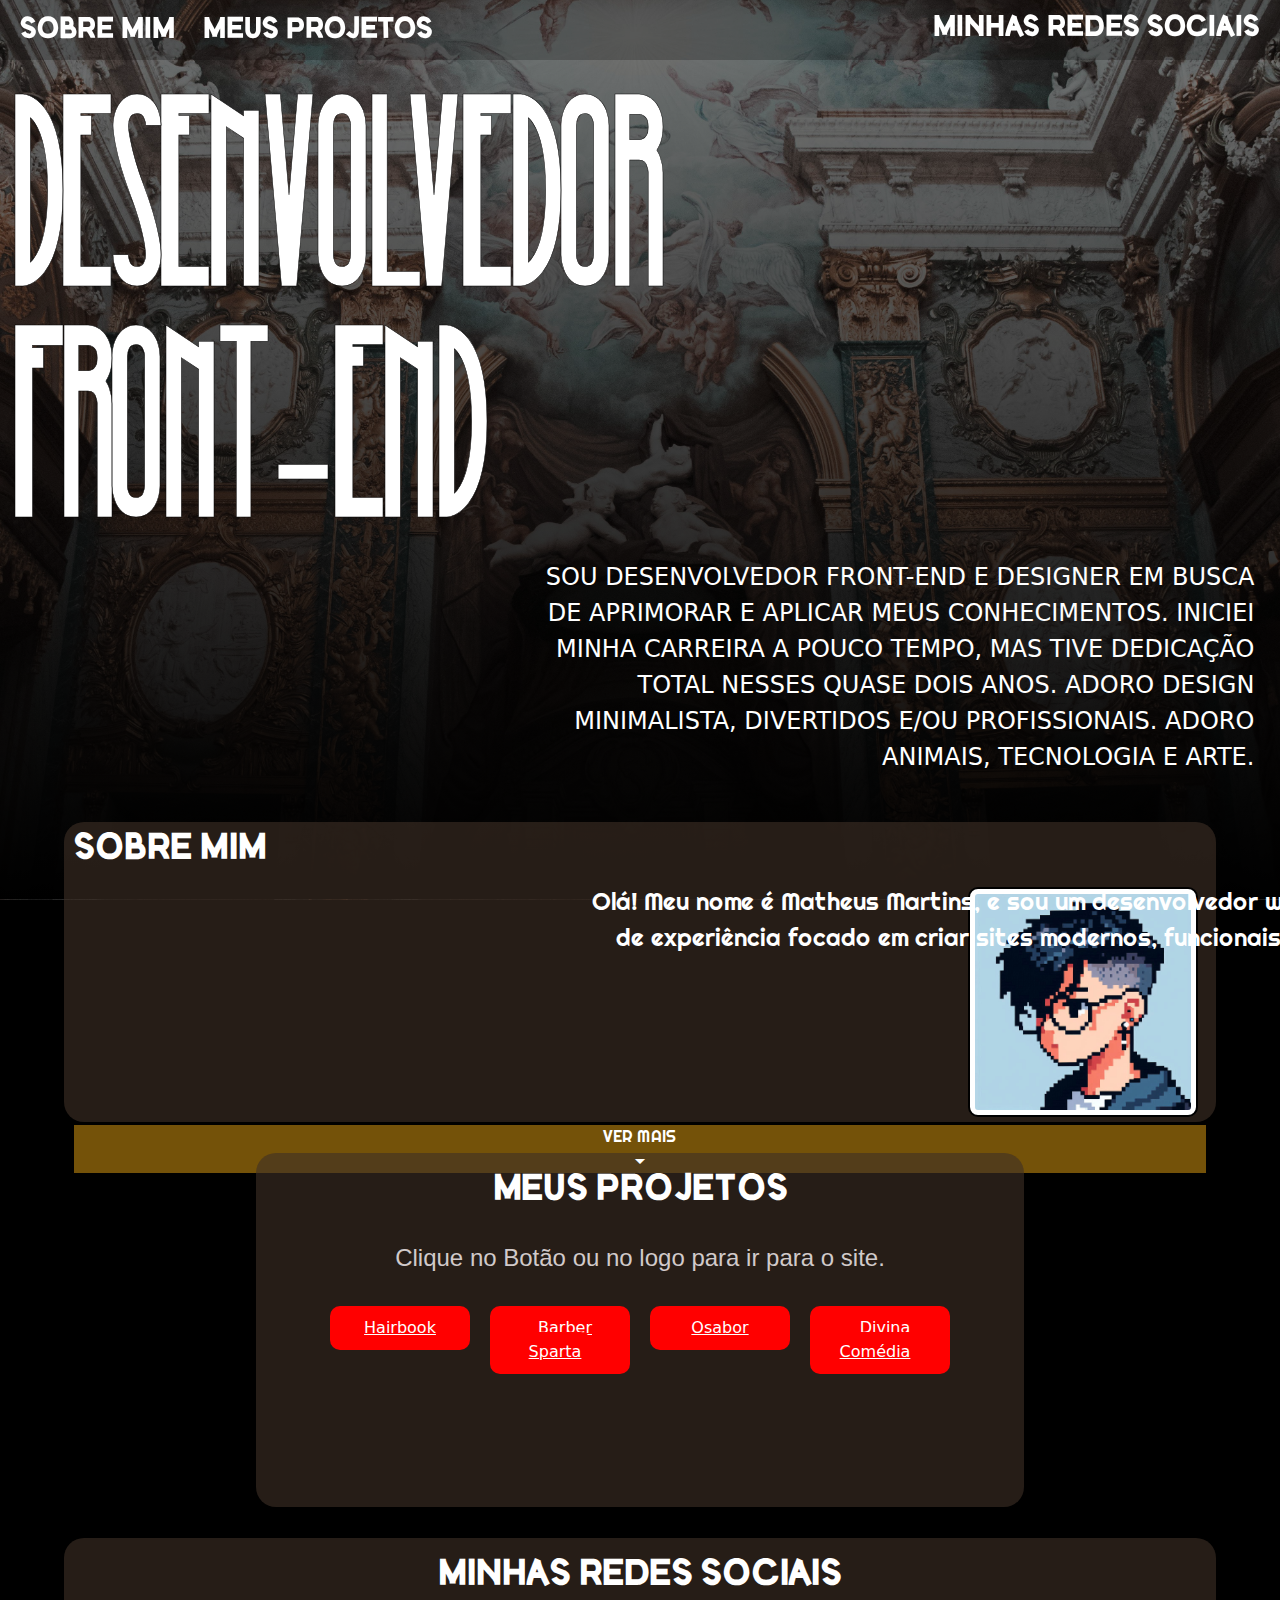
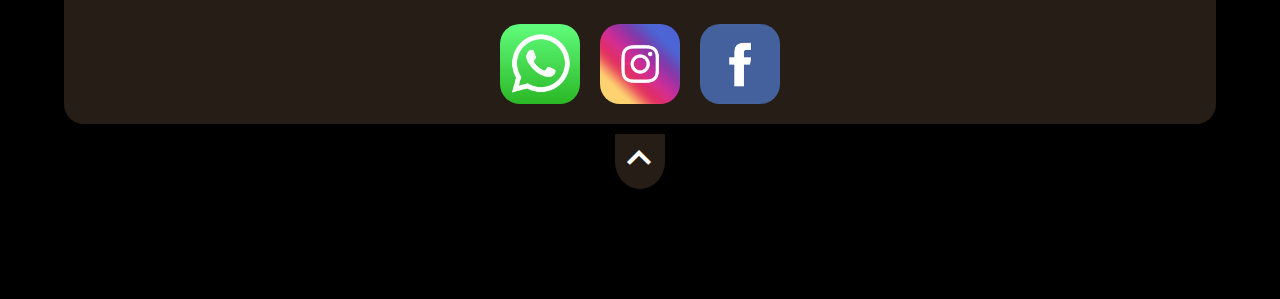
==== index.html @ a91802d5 "consertei o efeito do titulo" ====
<!DOCTYPE html>
<html lang="pt-br">
<head>
    <meta charset="UTF-8">
    <meta name="viewport" content="width=device-width, initial-scale=1.0">
    <title>Meu Portifólio</title>
    <link rel="stylesheet" href="https://fonts.googleapis.com/icon?family=Material+Icons">
    <link rel="stylesheet" href="https://cdnjs.cloudflare.com/ajax/libs/animate.css/4.1.1/animate.min.css"/>
    <link href="https://cdn.jsdelivr.net/npm/bootstrap@5/dist/css/bootstrap.min.css" rel="stylesheet" integrity="sha384-QWTKZyjpPEjISv5WaRU9OFeRpok6YctnYmDr5pNlyT2bRjXh0JMhjY6hW+ALEwIH" crossorigin="anonymous">
    <link rel="stylesheet" href="https://cdn.jsdelivr.net/npm/bootstrap-icons@1.11.3/font/bootstrap-icons.min.css">
    <link rel="stylesheet" href="estilo/style.css">
    
</head>
<body id="corpo">
    <header>
        <nav id="telanav1">
            <a href="#1"><abbr title="Sobre mim"><i class="material-icons" id="menu">assignment_ind</i></abbr></a>
            <a href="#2"><abbr title="Meus projetos"><i class="material-icons" id="menu">library_books</i></abbr></a>

            <a href="#3"><abbr title="Contato"><i class="material-icons" id="menu2">email</i></abbr></a>
        </nav>
        <nav id="telanav2">
            <a href="#1">SOBRE MIM</a>
            <a href="#2">MEUS PROJETOS</a>

            <a href="#3" id="telamenu">MINHAS REDES SOCIAIS</a>
        </nav>
       
    </header>
    <main>
        <section>
            <h1 id="titulo" class="animate__animated">Desenvolvedor <br>Front-End</h1>
            <p>SOU DESENVOLVEDOR FRONT-END E DESIGNER EM BUSCA DE APRIMORAR E APLICAR MEUS CONHECIMENTOS. INICIEI MINHA CARREIRA A POUCO TEMPO, MAS TIVE DEDICAÇÃO TOTAL NESSES QUASE DOIS ANOS. ADORO DESIGN MINIMALISTA, DIVERTIDOS E/OU PROFISSIONAIS. ADORO ANIMAIS, TECNOLOGIA E ARTE.</p>
        </section>

        <div id="1" style="position: relative; top: -40px; height: 1px; background-color: transparent;">

        </div>

        <section id="sobremim">
            <h1>Sobre mim</h1>
            <img src="img/eu.jpeg" alt="desenho matheus" id="perfil" onmouseover="mudarback()" onmouseout="voltarback()" onclick="alternarback()">
            <p id="incom">Olá! Meu nome é Matheus Martins, e sou um desenvolvedor web com 2 anos de experiência focado em criar sites modernos, funcionais e adaptáveis.</p>
            <p id="completo">Olá! Meu nome é Matheus Martins, e sou um desenvolvedor web com 2 anos de experiência focado em criar sites modernos, funcionais e adaptáveis. Minha especialidade é o desenvolvimento de landing pages que combinam estética e desempenho, sempre garantindo que os sites sejam responsivos e funcionem perfeitamente nos tipos de tela mais populares. Também gosto de explorar criatividade ao criar sites temáticos, transformando ideias únicas em experiências digitais cativantes. Com habilidades em HTML, CSS, JavaScript, Bootstrap e design gráfico, estou sempre buscando aprender e evoluir para entregar soluções de alta qualidade.</p>
            <div id="vermais" onclick="verm()">
                <i class="material-icons" id="arrowup">arrow_drop_up</i>
                <p id="vertext">VER MAIS</p>
                <i class="material-icons" id="arrowdown">arrow_drop_down</i>
            </div>
        </section>

        <div id="2" style="position: relative; top: -40px; height: 1px; background-color: transparent;"></div>

        </div>

        <section id="meusprojetos">
            <h1>Meus projetos</h1>
            <p id="aviso">Clique no Botão ou no logo para ir para o site.</p>
            <div id="projetos">
                <div id="projeto1">
                    
                 <button class="hair">
                    <a href="https://mattyns.github.io/hairbook/" target="_blank">Hairbook</a>
                    <div class="hairbook">
                        <a href="https://mattyns.github.io/hairbook/" target="_blank">
                            <div></div>
                            <p>
                                Hairbook é um simulador de uma rede social parecida com o Facebook usada apenas como objeto de estudo.
                            </p>
                        
                        </a>
                    </div>
                </button>
                    
                    

                </div>
                <div id="projeto2">

                    <button class="barb">
                        <a href="https://mattyns.github.io/Barber/" target="_blank">Barber Sparta</a>
                        <div class="barber">
                            <a href="https://mattyns.github.io/Barber/" target="_blank">
                                <div id="imghair"></div>
                                <p>
                                    Barber Sparta é um projeto pensado para uma barbearia.
                                </p>
                            
                            </a>
                        </div>
                    </button>
                    


                </div>
                <div id="projetos3">

                    <button class="osab">
                        <a href="https://mattyns.github.io/Osabor/" target="_blank">Osabor</a>
                        <div class="osabor">
                            <a href="https://mattyns.github.io/Osabor/" target="_blank">
                                <div id="imghair"></div>
                                <p>
                                    Osabor é um site pensado para um restaurante, o mesmo modelo pode se aplicar a cafeterias e lanchonetes.
                                </p>
                            
                            </a>
                        </div>
                    </button>
        
                </div>
                <div id="projeto4">
                    <button class="divi">
                        <a href="https://mattyns.github.io/divina/" target="_blank">Divina Comédia</a>
                        <div class="divina">
                            <a href="https://mattyns.github.io/divina/" target="_blank">
                                <div id="imghair"></div>
                                <p>
                                   Um projeto feito apenas para estudo de posicionamento de background, ele tem um trecho do livro Divina comédia.
                                </p>
                            
                            </a>
                        </div>
                    </button>


                    

                </div>
               
            </div>
            
                

            

            <a href="meusprojetos.html"><h2 id="teste">Ou clique aqui para ver mais detalhes</h2></a>

            

        </section>

        <div id="3" style="position: relative; top: -40px; height: 1px; background-color: transparent;"></div>

        </div>

        
        <section id="redessociais">
            <h1>Minhas Redes Sociais</h1>
            <div id="redes">
                <a href="https://wa.me/message/FFJ4LAFTHM7TA1" target="_blank"><img src="img/whats.png" alt="Meu Whatsapp"></a>
                <a href="#" target="_blank"><img src="img/insta.jpg" alt="Meu Instagram"></a>
                <a href="#" target="_blank"><img src="img/face.jpg" alt="Meu Facebook"></a>
            </div>


        </section>
        

        <div id="navigatortop">
            <a href="#"><i class="material-icons">keyboard_arrow_up</i></a>
    
        </div>

        <!--
            TALVEZ USAR

        <div class="anjo fixed-bottom">
            <img src="img/anjo2.png" alt="anjo" id="anjinho">

        </div>-->


    </main>

    <script src="Script/script.js"></script>
    <script src="https://cdn.jsdelivr.net/npm/bootstrap@5/dist/js/bootstrap.bundle.min.js" integrity="sha384-YvpcrYf0tY3lHB60NNkmXc5s9fDVZLESaAA55NDzOxhy9GkcIdslK1eN7N6jIeHz" crossorigin="anonymous"></script>
    

    
    
</body>
</html>
---- estilo/style.css ----
@charset "UTF-8";


@font-face {
    font-family: 'grande';
    src: url('../fonts/MagnaBlackcondensed-Rpv4M.otf') format(opentype);
    font-weight: normal;
    font-style: normal;
}

@font-face {
    font-family: 'grande2';
    src: url('../fonts/DenseLetters-nRgDO.otf') format(opentype);
    font-weight: normal;
    font-style: normal;
}

@font-face {
    font-family: 'text1';
    src: url('../fonts/LicensePlate.ttf') format(truetype);
}

@font-face {
    font-family: 'text2';
    src: url('../fonts/Trueno-75PE.otf');
}

@font-face {
    font-family: 'text3';
    src: url('../fonts/Righteous-j7av.ttf');
}

:root {


    --font1: 'grande';
    --font2: 'grande2';
    --font3: 'text1';
    --font4: 'text2';
    --font5: 'text3';
}

*{
    padding: 0px;
    margin: 0px;
    box-sizing: border-box;
    text-decoration: none;
}

html {
    width: 100vw;
    
    overflow-x: hidden;
}

body {
    width: 100vw;
    
    background-color: rgb(0, 0, 0);
    background-image: url('../img/pexels-sr-solo-2917871.jpg');
    background-size: cover;
    background-position: center;
    background-attachment: fixed;
    
    
}

#corpo {
    transition: .4s linear;
}

header{
    position: sticky;
    top: 0px;
    z-index: 1;

}

nav{
    background-color: rgba(0, 0, 0, 0.614);
    padding: 10px;
    position: sticky;
    top: -1px;
}

#telanav2 {
    display: none;
}

i#menu {
    color: aliceblue;
    padding: 0px 5px;
}

i#menu2 {
    color: aliceblue;
    padding: 0px 5px;
    float: right;
}

main {
    background-image: linear-gradient(to top, black, rgba(0, 0, 0, 0.474));
    background-attachment: fixed;
    
    width: 100vw;
    padding-bottom: 100px;
    margin: auto;
}

main > section > p {
    padding-left:15px;
    color: white;
    width: 95vw;
    text-indent: 20px;
    text-align: justify;
}

#titulo {
    width: 90vw;
    padding: 15px 0px;
    padding-left: 15px;
    color: white;
    font-size: 15vw;
    -webkit-text-stroke-width: 0.5px;
    -webkit-text-stroke-color: #000;
    font-family: grande, Georgia, 'Times New Roman', Times, serif;
    cursor: pointer;
    
}




#sobremim {
    
    background-color: #3e2f259c;
    width: 90vw;
    margin: 0px auto;
    margin-top: 30px;
    border-radius: 20px;
    padding: 10px;
    height: max-content;

}

#sobremim > h1 {
    color: white;
    font-family: grande2, 'Courier New', Courier, monospace;
    font-size: 2em;

}



#sobremim > p {
    width: 100%;
    padding: 5px;
    color: white;
    font-family:var(--font5) , Verdana, sans-serif;
}


#perfil {
    width: 150px;
    margin:8px ;
    float: right;
    border: 2px solid black;
    background-color: #ffffff;
    border-radius: 10px;
}

#completo {
    visibility: hidden;
    height: 1px;
    
}

#vermais {
    text-align: center;
    background-color: rgb(116, 82, 9);
    padding: 0;
    margin: 0;
    width: 100%;
    cursor: pointer;
    display: grid;
    
    
}

#vermais > p {
    color: white;
    padding: 0px;
    margin: 0px;
    height: fit-content;
    font-family: var(--font5);
    
    
}

#vermais > i {
     color: white;
     
     
     
}

#arrowup {
    display: none;
}

#vermais:hover {
    background-color: rgb(79, 56, 6);
}

#vermais:hover > i {
    animation: headShake 2s ease;
    animation-delay: 100ms;
    animation-fill-mode: backwards;
    
}

/*Hover não está funcionando pq #incom e #completo* não estão dentro de #vermais
faça usando javascript
*/

#vermais:hover > #incom {
    height: 1px; 
    visibility: hidden;
    


}

#vermais:hover > #completo {
    visibility: visible;
    opacity: initial;
    height: 500px;
}

/*Hover não está funcionando pq #incom e #completo* não estão dentro de #vermais
faça usando javascript
*/


#meusprojetos {
    justify-items: center;
    width: 70vw;
    background-color: #3e2f259c;
    margin: 0px auto;
    margin-top:30px ;
    border-radius: 20px;
    padding: 10px;
    
}

#meusprojetos > h1 {
    color: white;
    font-family: grande2, 'Courier New', Courier, monospace;
    font-size: 2em;
    padding: 10px;
}

#meusprojetos > a {
    color: rgb(222, 219, 219);
    font-family: grande2, 'Courier New', Courier, monospace;
    text-align: center;
    padding: 10px;
    text-decoration: none;

}

#meusprojetos > a:hover {
    color:rgb(172, 144, 6) ;

}



#aviso {
    width: auto;
    text-indent:0px ;
    color: rgb(209, 202, 202);
    padding: 10px;
    margin: 0px;
    margin-bottom: 10px;
    font-family: 'Lucida Sans', 'Lucida Sans Regular', 'Lucida Grande', 'Lucida Sans Unicode', Geneva, Verdana, sans-serif;
   
}

#projetos {
    display: grid;
    grid-template-columns: 1fr 1fr;
    grid-template-rows: 1fr 1fr;
    
    
    
    
    
}

#projetos > div {
    padding: 10px;
    
}



#imgprojeto {
    width: 100%;
    background-color: #ffffff;
    border-radius: 25%;
    margin: 0px;
    
    
}

button {
    border: 0;
    padding: 0;
    border-radius: 10px;
    background-color: red;
    width: 140px;
    padding: 10px;
    
}



.hairbook {
    display: none;
    width: 0px;
    height: 0px;
}


.hair:hover > .hairbook {
    display: block;
   
    
    
}



.hair > div {
    width: 250px;
    height: 400px;
    background-image: url('../img/s3.png');
    background-size: cover;
    background-position: center top;
    position: absolute;
    border:3px solid red;
    border-radius: 10px;
   

}






.hair > a {
    background-color: Red;
    color: white;
    font-size: 1em;
    padding: 10px;
    border-radius: 10px;
    width: 200px;
}

.hairbook  p {
    width: 100%;
    margin: auto;
    position: relative;
    background-color: red;
    border:3px solid red;
    border-radius: 10px;
    color: white;
    top: 102%;
    
}

.barber {
    display: none;
}



.barb:hover > .barber {
    display: block;
}



.barb > div {
    width: 250px;
    height: 400px;
    background-image: url('../img/s1.png');
    background-size: cover;
    background-position: center top;
    position: absolute;
    border:3px solid red;
    border-radius: 10px;
    left: 10vw;
   

}

.barb > a {
    background-color: Red;
    color: white;
    font-size: 1em;
    padding: 10px;
    border-radius: 10px;
}

.barber  p {
    width: 100%;
    margin: auto;
    position: relative;
    background-color: red;
    border:3px solid red;
    border-radius: 10px;
    color: white;
    top: 102%;
    
}


.osabor {
    display: none;
}



.osab:hover > .osabor {
    display: block;
}



.osab > div {
    width: 250px;
    height: 400px;
    background-image: url('../img/s2.png');
    background-size: cover;
    background-position: center top;
    position: absolute;
    border:3px solid red;
    border-radius: 10px;
    
   

}

.osab > a {
    background-color: Red;
    color: white;
    font-size: 1em;
    padding: 10px;
    border-radius: 10px;
}

.osabor  p {
    width: 100%;
    margin: auto;
    position: relative;
    background-color: red;
    border:3px solid red;
    border-radius: 10px;
    color: white;
    top: 102%;
    
}

.divina {
    display: none;
}



.divi:hover > .divina {
    display: block;
}



.divi > div {
    width: 250px;
    height: 400px;
    background-image: url('../img/s4.png');
    background-size: cover;
    background-position: center top;
    position: absolute;
    border:3px solid red;
    border-radius: 10px;
    left: 10vw;
   

}

.divi > a {
    background-color: Red;
    color: white;
    font-size: 1em;
    padding: 10px;
    border-radius: 10px;
}

.divina  p {
    width: 100%;
    margin: auto;
    position: relative;
    background-color: red;
    border:3px solid red;
    border-radius: 10px;
    color: white;
    top: 102%;
    
}



#teste {
    display: none;
}



#redessociais {
    width: 90vw;
    
    background-color: #3e2f259c;
    margin: 0px auto;
    margin-top:30px ;
    border-radius: 20px;
    padding: 10px;
    
}

#redessociais > h1 {
    color: white;
    font-family: grande2, 'Courier New', Courier, monospace;
    font-size: 2em;
    padding: 10px;
    text-align: center;
}

#redes {
    
    display: flex;
    justify-content: center;
}

#redes img {
    width: 100px;
    border-radius: 30px;
    padding: 10px;
    
}

#navigatortop {
    background-color: #3e2f259c;
    width: 50px;
    border-radius: 0px 0px 50% 50%;
    margin: 10px auto;
    display: flex;
    
}

#navigatortop  i {
    font-size: 3em;
    color: white;
}

.anjo {
    width: 1px;
}

#anjinho {
    
    width: 200px;
    margin-left: -50px;
    margin-bottom: -20px;
    cursor: pointer;
}

#anjinho:hover {
    width: 210px;
}

@media screen and (min-Width:845px) {

    nav{
        background-color: rgba(0, 0, 0, 0.614);
        padding: 10px;
        position: sticky;
        top: -1px;
        font-size: 2vw;
        
    }

    #telanav1 {
        display: none;
    }

    #telanav2 {
        display: block;
    }

    #telanav2 > a {
        text-decoration: none;
        color: white;
        margin: 0px 10px;
        font-family: grande2;
        
    }

    #telamenu {
        float: right;
        margin: 0px;
        font-family: grande2;
        
    }

    #sobremim {
        height: 300px;
    }

    #perfil {
        width: 230px;
        padding: 5px;
        float: right;
        border: 2px solid black;
        background-color: #ffffff;
        border-radius: 10px;
    }

    #meusprojetos {
        width: 80%;
    }

    #meusprojetos > h1 {
        text-align: center;
    }

    #aviso {
        text-align: center;
    }

    #projetos {
        gap: 0px;
        width: fit-content;
        margin: auto;
    }

    #projetos {
        display: grid;
        grid-template-columns: 1fr 1fr 1fr;
        grid-template-rows: 1fr 1fr;
        
    }

    .barb > div {
        left: auto;
    }

    .divi > div {
        left: auto;
    }

    #projeto4:nth-child(4) {
        grid-column: 2 / 3; /* Faz a última div ocupar a coluna do meio */
      }
        
        
        
    }


    
    



    

   

    



@media screen and (min-Width:1200px) {
    


    main > section > p {
        width: 60vw;
        font-size: 1.5em;
        text-align: right;
        position: relative;
        left: 38vw;
        
        
    }

    #aviso {
        position: initial;
        text-align: center;
    }

    #imghair {
        width: 30%;
    }

    #meusprojetos {
        width: 60vw;
    }

    
    #projetos {
        display: grid;
        grid-template-columns: 1fr 1fr 1fr 1fr;
        grid-template-rows: 1fr 1fr;
        
        
        
        
        
    }

    #projeto4:nth-child(4) {
        grid-column: auto
      }
    

   

   

    
}
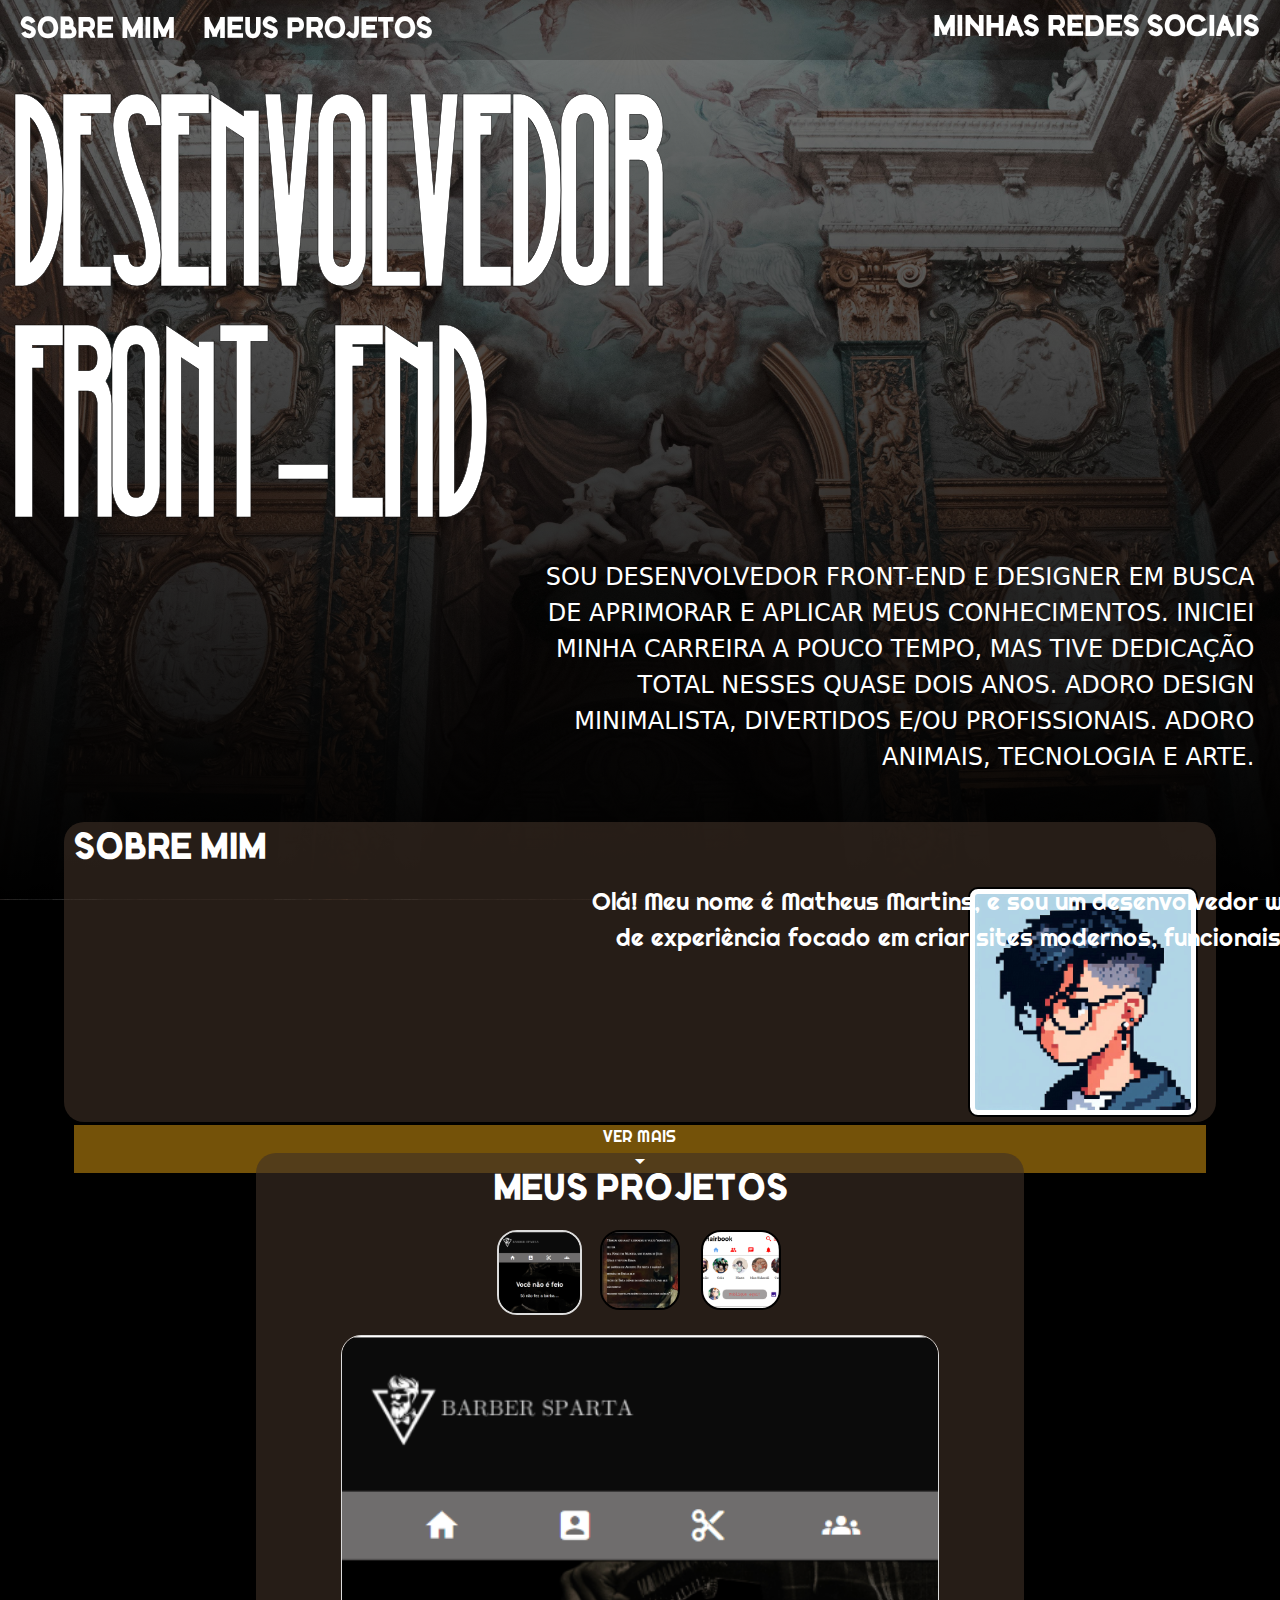
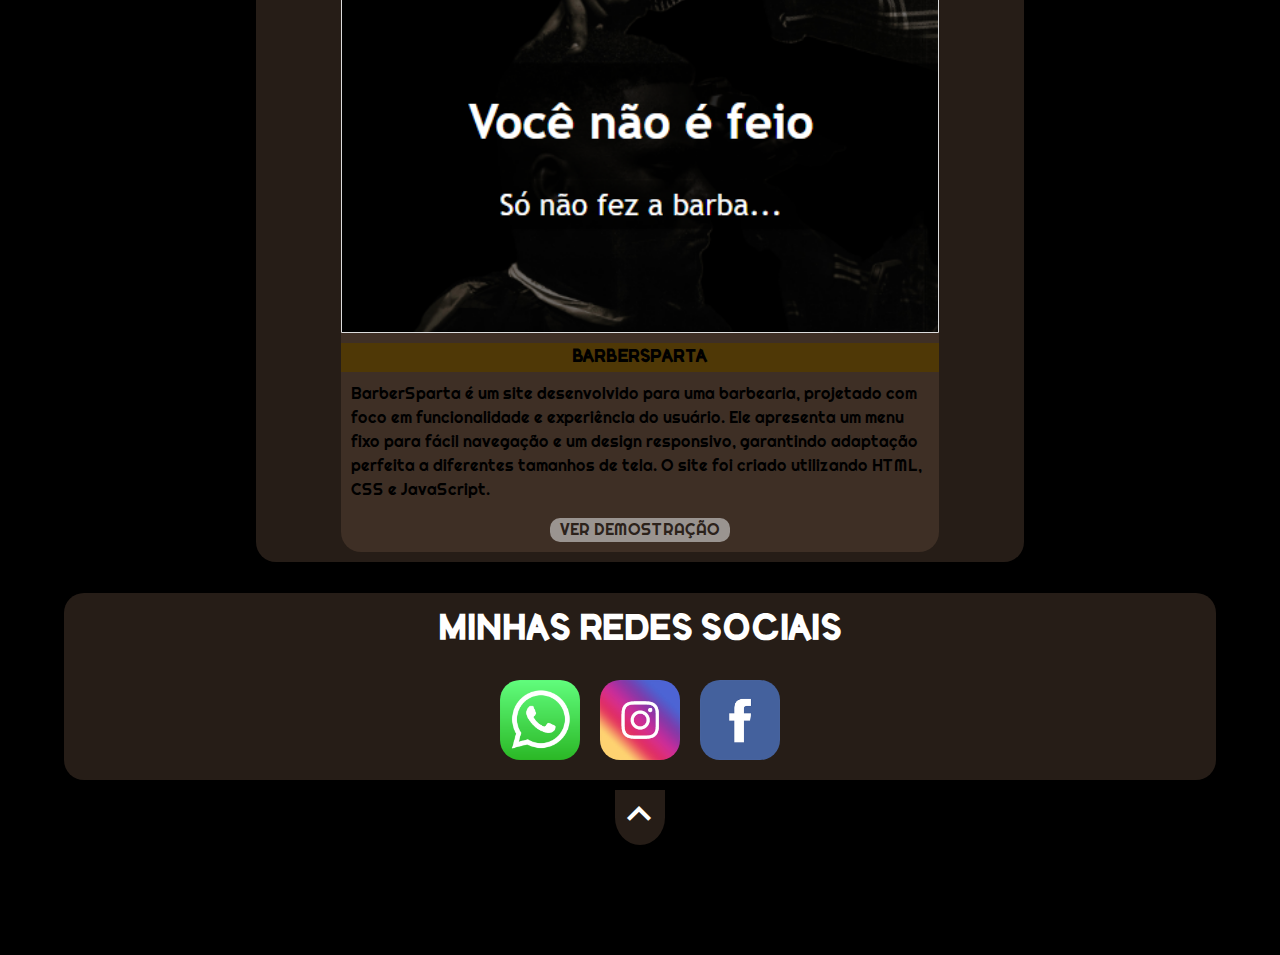
==== commit 8591ad79: "11/12/24" ====
--- a/index.html
+++ b/index.html
@@ -55,88 +55,30 @@
 
         <section id="meusprojetos">
             <h1>Meus projetos</h1>
-            <p id="aviso">Clique no Botão ou no logo para ir para o site.</p>
-            <div id="projetos">
-                <div id="projeto1">
-                    
-                 <button class="hair">
-                    <a href="https://mattyns.github.io/hairbook/" target="_blank">Hairbook</a>
-                    <div class="hairbook">
-                        <a href="https://mattyns.github.io/hairbook/" target="_blank">
-                            <div></div>
-                            <p>
-                                Hairbook é um simulador de uma rede social parecida com o Facebook usada apenas como objeto de estudo.
-                            </p>
-                        
-                        </a>
-                    </div>
-                </button>
-                    
-                    
+            <div class="sec">
+                <div class="sec1">
+                    <img src="img/barbercardmini.png" alt="Babershop" class="barbers" id="select" onclick="barbers()">
+                    <img src="img/divinacard.png" alt="Divina Comédia" class="divina" onclick="divina()">
+                    <img src="img/haircardmini.png" alt="Hairbook" class="hair" onclick="hair()">
+                </div>
+            </div>
 
+            <div class="mostrarimg">
+                <div id="barberscard">
+                    <img src="img/barbercardmini.png" alt="">
+                    <h2>BarberSparta</h2>
+                    <p>BarberSparta é um site desenvolvido para uma barbearia, projetado com foco em funcionalidade e experiência do usuário. Ele apresenta um menu fixo para fácil navegação e um design responsivo, garantindo adaptação perfeita a diferentes tamanhos de tela. O site foi criado utilizando HTML, CSS e JavaScript.</p>
+                    <p id="verdemo">VER DEMOSTRAÇÃO</p>
                 </div>
-                <div id="projeto2">
 
-                    <button class="barb">
-                        <a href="https://mattyns.github.io/Barber/" target="_blank">Barber Sparta</a>
-                        <div class="barber">
-                            <a href="https://mattyns.github.io/Barber/" target="_blank">
-                                <div id="imghair"></div>
-                                <p>
-                                    Barber Sparta é um projeto pensado para uma barbearia.
-                                </p>
-                            
-                            </a>
-                        </div>
-                    </button>
-                    
+                <div id="divinacard">
+                    <img src="img/divinacard.png" alt="">
+                    <h2>Divina Comédia</h2>
+                    <p>Este é um projeto experimental criado para aprimorar meus conhecimentos sobre planos de fundo. Ele utiliza um trecho do livro A Divina Comédia, de Dante Alighieri, uma obra pela qual sou muito admirador. O projeto apresenta uma transição fluida de plano de fundo que ocorre à medida que você rola a página para baixo, proporcionando uma experiência visual dinâmica. Foi desenvolvido exclusivamente com HTML e CSS.</p>
+                    <p id="verdemo">VER DEMOSTRAÇÃO</p>
+                </div>
 
-
-                </div>
-                <div id="projetos3">
-
-                    <button class="osab">
-                        <a href="https://mattyns.github.io/Osabor/" target="_blank">Osabor</a>
-                        <div class="osabor">
-                            <a href="https://mattyns.github.io/Osabor/" target="_blank">
-                                <div id="imghair"></div>
-                                <p>
-                                    Osabor é um site pensado para um restaurante, o mesmo modelo pode se aplicar a cafeterias e lanchonetes.
-                                </p>
-                            
-                            </a>
-                        </div>
-                    </button>
-        
-                </div>
-                <div id="projeto4">
-                    <button class="divi">
-                        <a href="https://mattyns.github.io/divina/" target="_blank">Divina Comédia</a>
-                        <div class="divina">
-                            <a href="https://mattyns.github.io/divina/" target="_blank">
-                                <div id="imghair"></div>
-                                <p>
-                                   Um projeto feito apenas para estudo de posicionamento de background, ele tem um trecho do livro Divina comédia.
-                                </p>
-                            
-                            </a>
-                        </div>
-                    </button>
-
-
-                    
-
-                </div>
-               
             </div>
-            
-                
-
-            
-
-            <a href="meusprojetos.html"><h2 id="teste">Ou clique aqui para ver mais detalhes</h2></a>
-
-            
 
         </section>
 
--- a/estilo/style.css
+++ b/estilo/style.css
@@ -90,12 +90,18 @@
 i#menu {
     color: aliceblue;
     padding: 0px 5px;
+    cursor: pointer;
+}
+
+abbr {
+    cursor: pointer;
 }
 
 i#menu2 {
     color: aliceblue;
     padding: 0px 5px;
     float: right;
+    cursor: pointer;
 }
 
 main {
@@ -116,7 +122,7 @@
 }
 
 #titulo {
-    width: 90vw;
+    width: fit-content;
     padding: 15px 0px;
     padding-left: 15px;
     color: white;
@@ -140,6 +146,7 @@
     border-radius: 20px;
     padding: 10px;
     height: max-content;
+    transition: height 1s ease;
 
 }
 
@@ -157,6 +164,7 @@
     padding: 5px;
     color: white;
     font-family:var(--font5) , Verdana, sans-serif;
+    
 }
 
 
@@ -173,6 +181,7 @@
     visibility: hidden;
     height: 1px;
     
+    
 }
 
 #vermais {
@@ -244,7 +253,7 @@
 
 #meusprojetos {
     justify-items: center;
-    width: 70vw;
+    width: 90vw;
     background-color: #3e2f259c;
     margin: 0px auto;
     margin-top:30px ;
@@ -260,265 +269,92 @@
     padding: 10px;
 }
 
-#meusprojetos > a {
-    color: rgb(222, 219, 219);
-    font-family: grande2, 'Courier New', Courier, monospace;
+.sec1 {
+    display: grid;
+    grid-template-columns: 1fr 1fr 1fr;
+    
+    
+    
+}
+
+.sec img {
+    width: 80px;
+    align-content: space-between;
+    margin: 0px 10px;
+    border-radius: 20px;
+    transition: opacity 0.3s ease; /* Adiciona uma transição suave */
+    opacity: 1; /* Opacidade total inicialmente */
+    cursor: pointer;
+    border: 2px solid black;
+    
+}
+
+.sec img:hover {
+    opacity: 0.5;
+    width: 85px;
+    margin: 0px 8px;
+}
+
+#select {
+    border: 2px solid gainsboro !important; 
+    width: 85px !important;
+    margin: 0px 8px !important;
+}
+
+.mostrarimg {
+    margin-top: 20px;
+    background-color:#3e2f25ff;
+    width: 80%;
+    border-radius: 20px 20px 20px 20px;
+    padding-bottom: 10px;
+}
+
+.mostrarimg  img {
+    width: 100%;
+    display: flex;
+    margin: auto;
+    border-radius: 20px 20px 0px 0px;
+    border: 1px solid gainsboro;
+}
+
+.mostrarimg h2 {
+    color: black;
+    background-color:rgb(79, 56, 6) ;
+    padding: 5px;
     text-align: center;
-    padding: 10px;
-    text-decoration: none;
-
-}
-
-#meusprojetos > a:hover {
-    color:rgb(172, 144, 6) ;
-
-}
-
-
-
-#aviso {
-    width: auto;
-    text-indent:0px ;
-    color: rgb(209, 202, 202);
-    padding: 10px;
-    margin: 0px;
-    margin-bottom: 10px;
-    font-family: 'Lucida Sans', 'Lucida Sans Regular', 'Lucida Grande', 'Lucida Sans Unicode', Geneva, Verdana, sans-serif;
-   
-}
-
-#projetos {
-    display: grid;
-    grid-template-columns: 1fr 1fr;
-    grid-template-rows: 1fr 1fr;
-    
-    
-    
-    
-    
-}
-
-#projetos > div {
-    padding: 10px;
-    
-}
-
-
-
-#imgprojeto {
-    width: 100%;
-    background-color: #ffffff;
-    border-radius: 25%;
-    margin: 0px;
-    
-    
-}
-
-button {
-    border: 0;
-    padding: 0;
+    font-family: var(--font2);
+    font-size: 1em;
+    margin: 10px 0px;
+}
+
+.mostrarimg p {
+    color: #000;
+    font-family: var(--font5);
+    padding: 0px 10px;
+    
+}
+
+#verdemo {
+    width: fit-content;
+    background-color: rgba(220, 220, 220, 0.585);
+    color:#2c221b ;
+    margin: auto;
+    margin-top: 10px;
     border-radius: 10px;
-    background-color: red;
-    width: 140px;
-    padding: 10px;
-    
-}
-
-
-
-.hairbook {
+    cursor: pointer;
+
+}
+
+#verdemo:hover {
+    background-color: rgb(220, 220, 220);
+    color:rgb(79, 56, 6) ;
+}
+
+#divinacard {
     display: none;
-    width: 0px;
-    height: 0px;
-}
-
-
-.hair:hover > .hairbook {
-    display: block;
-   
-    
-    
-}
-
-
-
-.hair > div {
-    width: 250px;
-    height: 400px;
-    background-image: url('../img/s3.png');
-    background-size: cover;
-    background-position: center top;
-    position: absolute;
-    border:3px solid red;
-    border-radius: 10px;
-   
-
-}
-
-
-
-
-
-
-.hair > a {
-    background-color: Red;
-    color: white;
-    font-size: 1em;
-    padding: 10px;
-    border-radius: 10px;
-    width: 200px;
-}
-
-.hairbook  p {
-    width: 100%;
-    margin: auto;
-    position: relative;
-    background-color: red;
-    border:3px solid red;
-    border-radius: 10px;
-    color: white;
-    top: 102%;
-    
-}
-
-.barber {
-    display: none;
-}
-
-
-
-.barb:hover > .barber {
-    display: block;
-}
-
-
-
-.barb > div {
-    width: 250px;
-    height: 400px;
-    background-image: url('../img/s1.png');
-    background-size: cover;
-    background-position: center top;
-    position: absolute;
-    border:3px solid red;
-    border-radius: 10px;
-    left: 10vw;
-   
-
-}
-
-.barb > a {
-    background-color: Red;
-    color: white;
-    font-size: 1em;
-    padding: 10px;
-    border-radius: 10px;
-}
-
-.barber  p {
-    width: 100%;
-    margin: auto;
-    position: relative;
-    background-color: red;
-    border:3px solid red;
-    border-radius: 10px;
-    color: white;
-    top: 102%;
-    
-}
-
-
-.osabor {
-    display: none;
-}
-
-
-
-.osab:hover > .osabor {
-    display: block;
-}
-
-
-
-.osab > div {
-    width: 250px;
-    height: 400px;
-    background-image: url('../img/s2.png');
-    background-size: cover;
-    background-position: center top;
-    position: absolute;
-    border:3px solid red;
-    border-radius: 10px;
-    
-   
-
-}
-
-.osab > a {
-    background-color: Red;
-    color: white;
-    font-size: 1em;
-    padding: 10px;
-    border-radius: 10px;
-}
-
-.osabor  p {
-    width: 100%;
-    margin: auto;
-    position: relative;
-    background-color: red;
-    border:3px solid red;
-    border-radius: 10px;
-    color: white;
-    top: 102%;
-    
-}
-
-.divina {
-    display: none;
-}
-
-
-
-.divi:hover > .divina {
-    display: block;
-}
-
-
-
-.divi > div {
-    width: 250px;
-    height: 400px;
-    background-image: url('../img/s4.png');
-    background-size: cover;
-    background-position: center top;
-    position: absolute;
-    border:3px solid red;
-    border-radius: 10px;
-    left: 10vw;
-   
-
-}
-
-.divi > a {
-    background-color: Red;
-    color: white;
-    font-size: 1em;
-    padding: 10px;
-    border-radius: 10px;
-}
-
-.divina  p {
-    width: 100%;
-    margin: auto;
-    position: relative;
-    background-color: red;
-    border:3px solid red;
-    border-radius: 10px;
-    color: white;
-    top: 102%;
-    
-}
+}
+
+
 
 
 
@@ -645,50 +481,10 @@
         text-align: center;
     }
 
-    #aviso {
-        text-align: center;
-    }
-
-    #projetos {
-        gap: 0px;
-        width: fit-content;
-        margin: auto;
-    }
-
-    #projetos {
-        display: grid;
-        grid-template-columns: 1fr 1fr 1fr;
-        grid-template-rows: 1fr 1fr;
-        
-    }
-
-    .barb > div {
-        left: auto;
-    }
-
-    .divi > div {
-        left: auto;
-    }
-
-    #projeto4:nth-child(4) {
-        grid-column: 2 / 3; /* Faz a última div ocupar a coluna do meio */
-      }
-        
-        
-        
-    }
-
-
-    
-    
-
-
-
-    
-
-   
-
-    
+
+    }
+
+
 
 
 
@@ -720,25 +516,5 @@
     }
 
     
-    #projetos {
-        display: grid;
-        grid-template-columns: 1fr 1fr 1fr 1fr;
-        grid-template-rows: 1fr 1fr;
-        
-        
-        
-        
-        
-    }
-
-    #projeto4:nth-child(4) {
-        grid-column: auto
-      }
-    
-
-   
-
-   
-
     
 }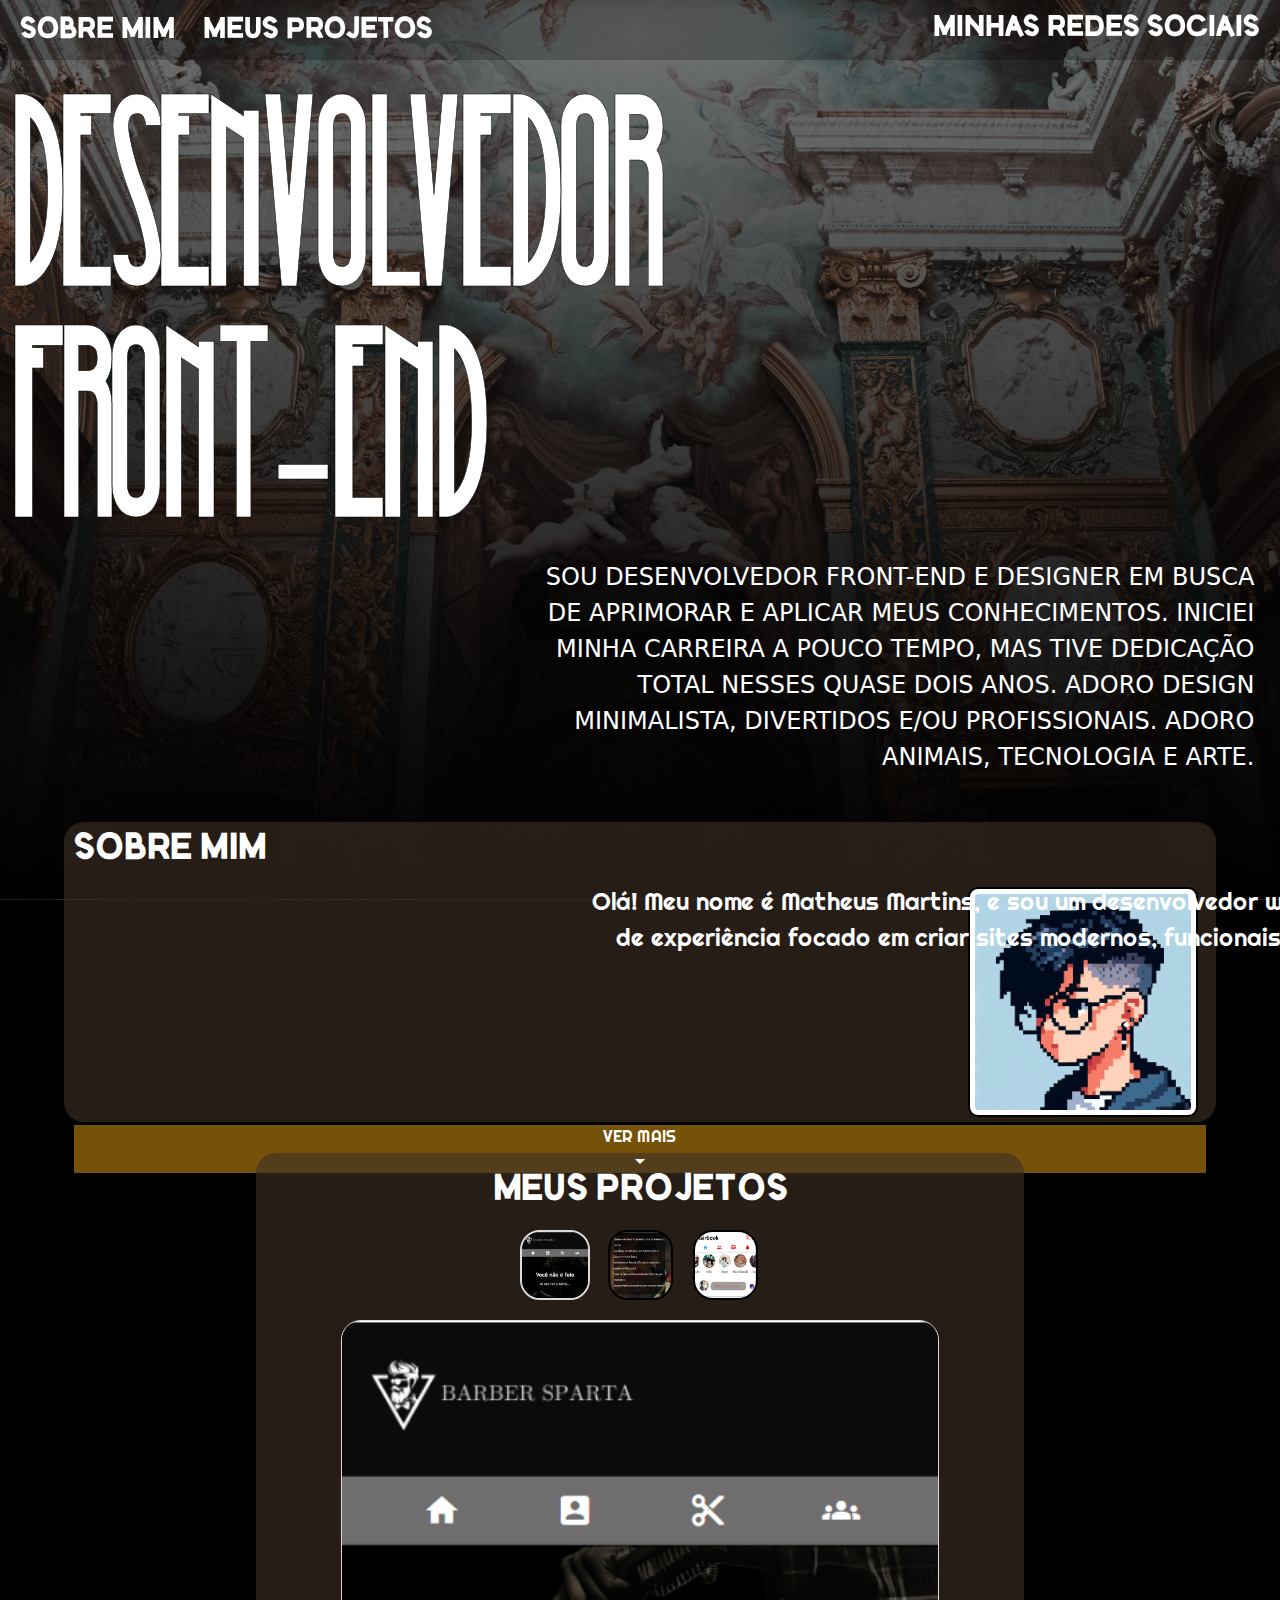
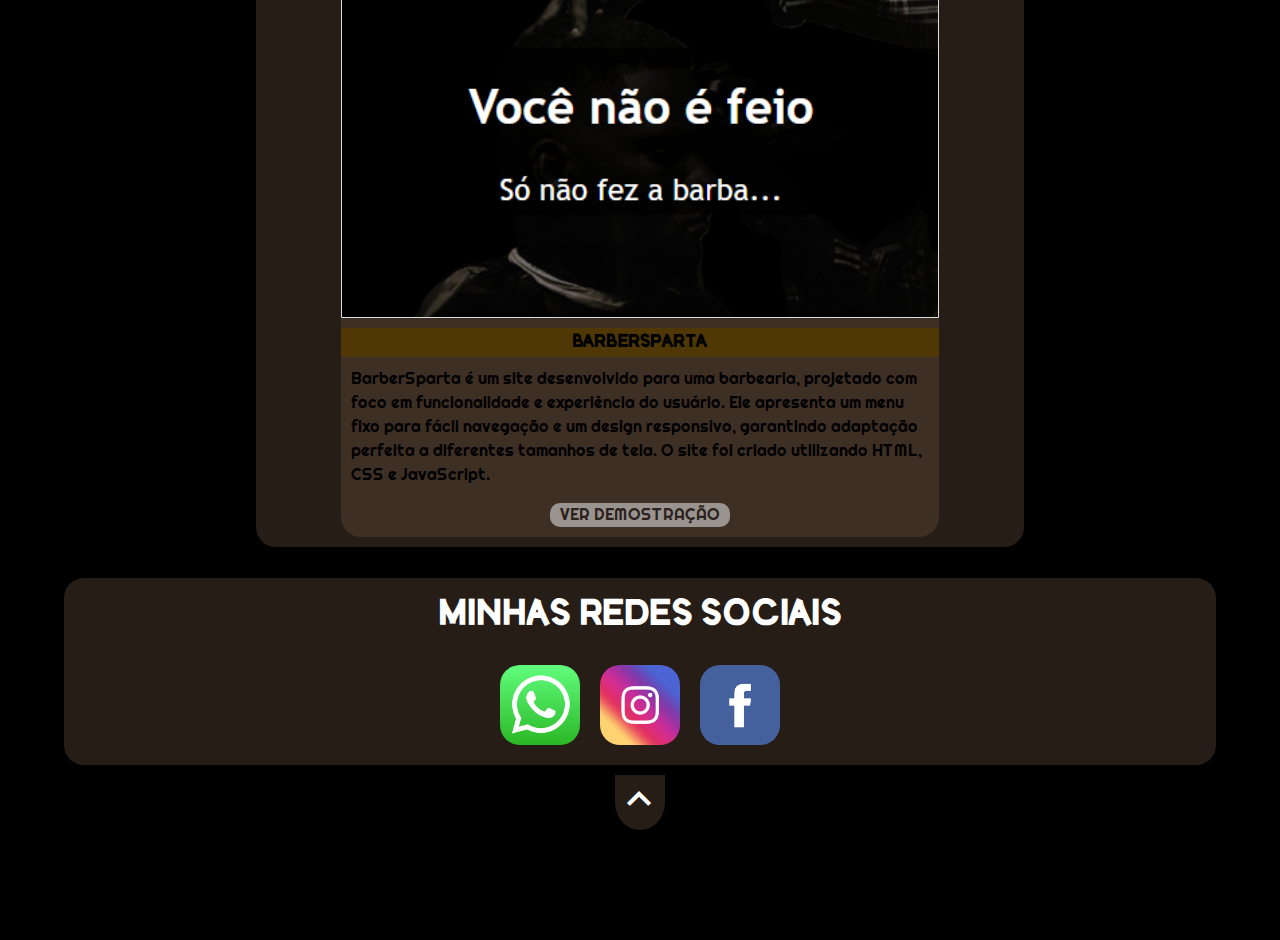
==== commit ed17a2b3: "12/12/24" ====
--- a/index.html
+++ b/index.html
@@ -56,11 +56,18 @@
         <section id="meusprojetos">
             <h1>Meus projetos</h1>
             <div class="sec">
-                <div class="sec1">
+                
+                
+                
+                <div class="projs">
                     <img src="img/barbercardmini.png" alt="Babershop" class="barbers" id="select" onclick="barbers()">
                     <img src="img/divinacard.png" alt="Divina Comédia" class="divina" onclick="divina()">
                     <img src="img/haircardmini.png" alt="Hairbook" class="hair" onclick="hair()">
+                    <img src="img/nailcardmini.png" alt="Nailstudio" class="nail" onclick="nail()">
+                    <img src="img/osaborcardmini.png" alt="OSabor" class="osabor" onclick="osabor()">
+                    <img src="img/vivaflorestacardmini.png" alt="VivaFloresta" class="vivafloresta" onclick="vivafloresta()">
                 </div>
+
             </div>
 
             <div class="mostrarimg">
@@ -75,6 +82,13 @@
                     <img src="img/divinacard.png" alt="">
                     <h2>Divina Comédia</h2>
                     <p>Este é um projeto experimental criado para aprimorar meus conhecimentos sobre planos de fundo. Ele utiliza um trecho do livro A Divina Comédia, de Dante Alighieri, uma obra pela qual sou muito admirador. O projeto apresenta uma transição fluida de plano de fundo que ocorre à medida que você rola a página para baixo, proporcionando uma experiência visual dinâmica. Foi desenvolvido exclusivamente com HTML e CSS.</p>
+                    <p id="verdemo">VER DEMOSTRAÇÃO</p>
+                </div>
+
+                <div id="haircard">
+                    <img src="img/haircardmini.png" alt="">
+                    <h2>Hairbook</h2>
+                    <p>Este é um site inspirado no design do Facebook, criado como um projeto de estudo. Embora não funcione como uma rede social, serve como uma demonstração visual das interfaces e funcionalidades básicas. O projeto ainda está em desenvolvimento e possui alguns bugs que pretendo resolver no futuro. Foi desenvolvido utilizando HTML, CSS e JavaScript, e proporcionou um grande aprendizado ao longo do processo.</p>
                     <p id="verdemo">VER DEMOSTRAÇÃO</p>
                 </div>
 
--- a/estilo/style.css
+++ b/estilo/style.css
@@ -269,16 +269,35 @@
     padding: 10px;
 }
 
+
+
 .sec1 {
     display: grid;
-    grid-template-columns: 1fr 1fr 1fr;
-    
-    
-    
+    grid-template-columns: 1fr 1fr 1fr 1fr 1fr;
+    
+    
+    
+}
+
+.sec2 {
+    display: none;
+    grid-template-columns: 1fr 1fr 1fr 1fr 1fr;
+}
+
+.sec  i {
+    width: fit-content;
+    color: white;
+    display: flex;
+    align-items: center;
+    cursor: pointer;
+}
+
+#setaleft {
+    margin-left: auto;
 }
 
 .sec img {
-    width: 80px;
+    width: 65px;
     align-content: space-between;
     margin: 0px 10px;
     border-radius: 20px;
@@ -291,15 +310,26 @@
 
 .sec img:hover {
     opacity: 0.5;
-    width: 85px;
+    width: 70px;
     margin: 0px 8px;
 }
 
 #select {
     border: 2px solid gainsboro !important; 
-    width: 85px !important;
+    width: 70px !important;
     margin: 0px 8px !important;
 }
+
+.projs {
+    width: 50%;
+    margin: auto;
+    display: flex;
+    overflow-x: auto;
+    -webkit-overflow-scrolling: touch;
+    -moz-overflow-scrolling: touch;
+}
+
+
 
 .mostrarimg {
     margin-top: 20px;
@@ -350,7 +380,11 @@
     color:rgb(79, 56, 6) ;
 }
 
-#divinacard {
+#barberscard {
+    display: block;
+}
+
+.mostrarimg > div {
     display: none;
 }
 
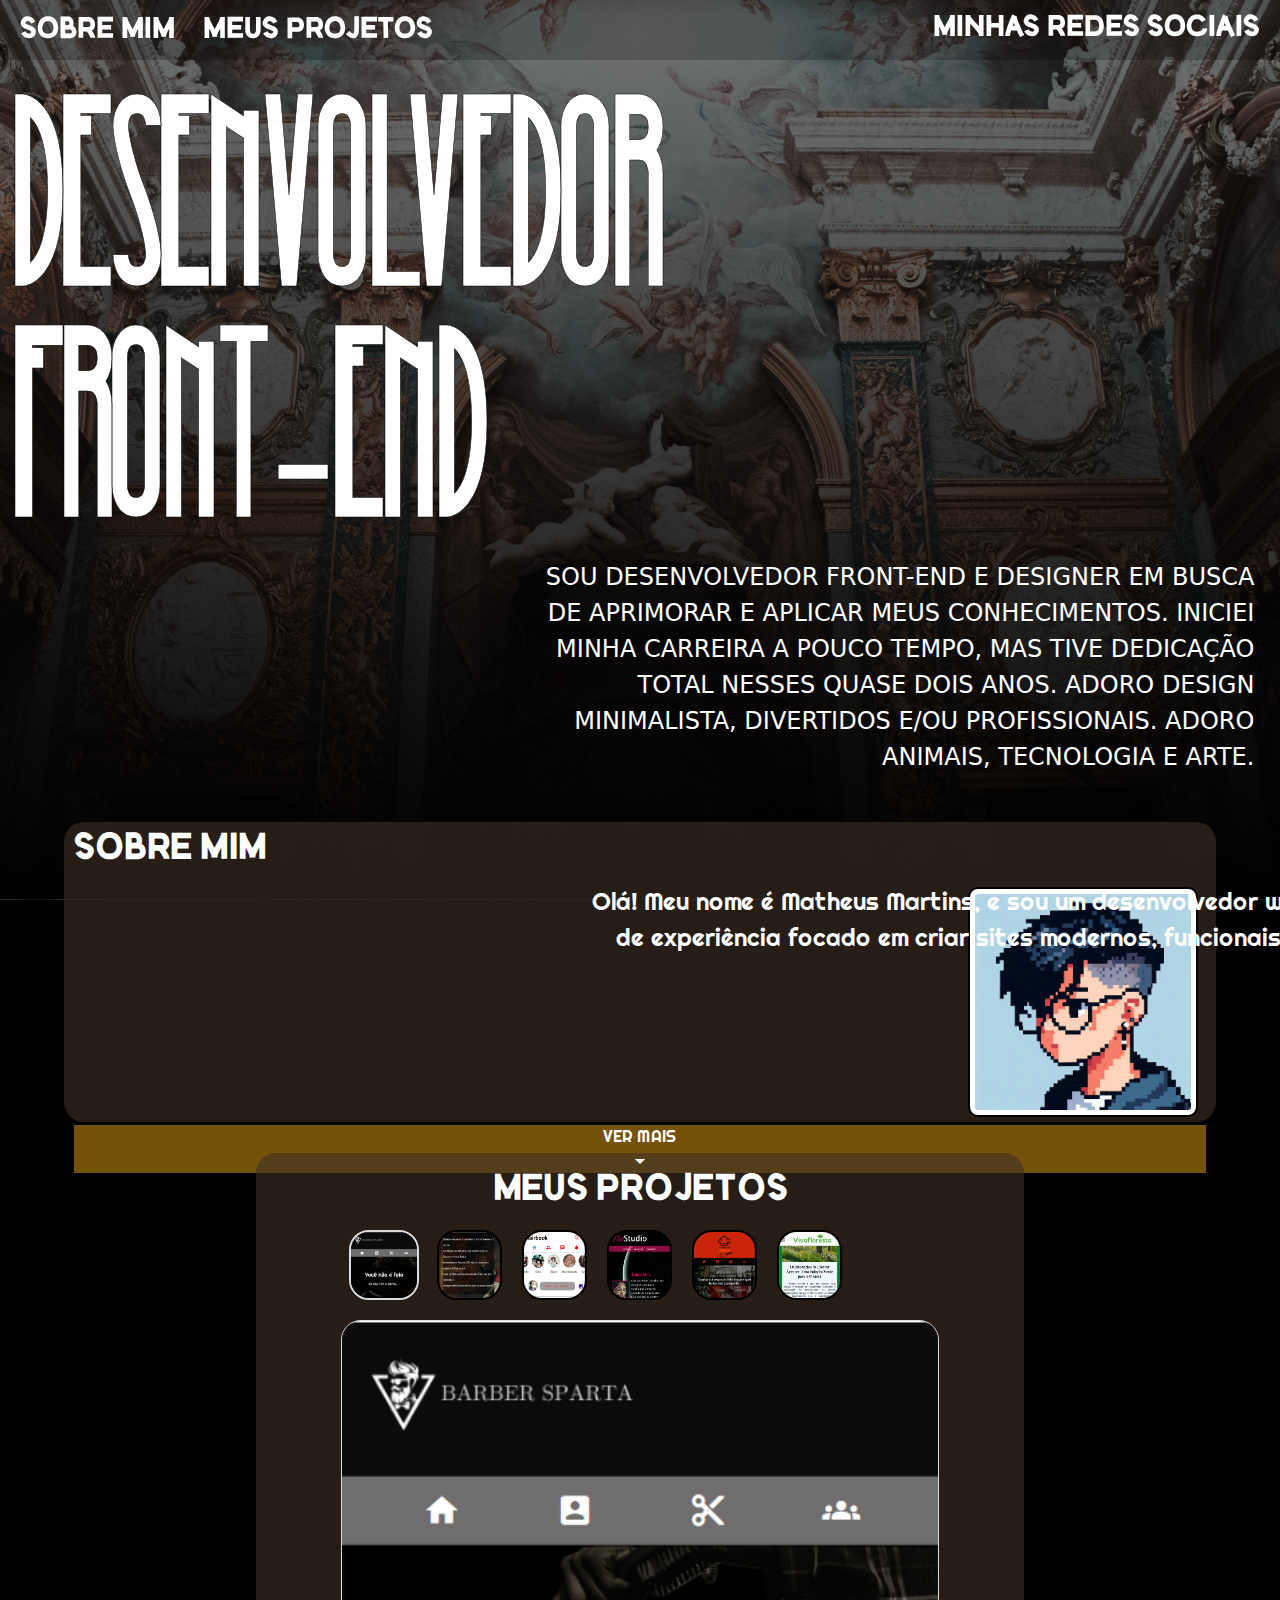
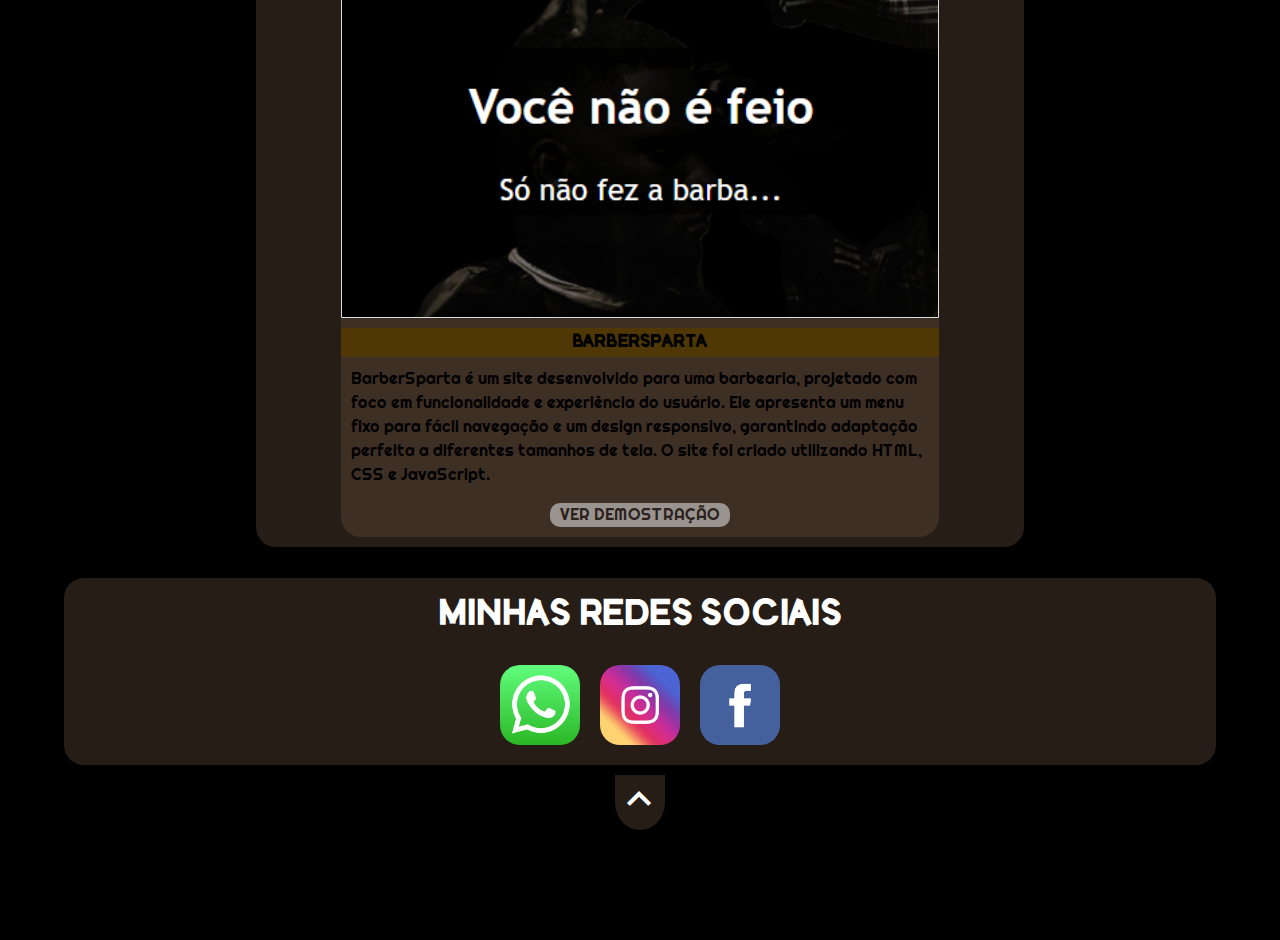
==== commit 0daaef40: "13/12/2024" ====
--- a/index.html
+++ b/index.html
@@ -92,6 +92,27 @@
                     <p id="verdemo">VER DEMOSTRAÇÃO</p>
                 </div>
 
+                <div id="nailcard">
+                    <img src="img/nailcardmini.png" alt="">
+                    <h2>NailStudio</h2>
+                    <p>NailStudio é um site dedicado ao design de unhas, criado para facilitar o agendamento de horários diretamente pelo WhatsApp. Ele conta com um menu fixo para navegação e uma barra lateral integrada com links para redes sociais. O projeto foi desenvolvido utilizando HTML e CSS.</p>
+                    <p id="verdemo">VER DEMOSTRAÇÃO</p>
+                </div>
+
+                <div id="osaborcard">
+                    <img src="img/osaborcardmini.png" alt="">
+                    <h2>OSabor</h2>
+                    <p>O Sabor é um site criado para um restaurante caseiro, projetado com uma paleta de cores agradáveis para transmitir aconchego e hospitalidade. Ele apresenta uma seção dedicada aos principais pratos, destacando o cardápio de forma atrativa. O projeto foi desenvolvido utilizando HTML, CSS e uma pequena implementação de JavaScript.</p>
+                    <p id="verdemo">VER DEMOSTRAÇÃO</p>
+                </div>
+
+                <div id="vivaflorestacard">
+                    <img src="img/vivaflorestacardmini.png" alt="">
+                    <h2>VivaFloresta</h2>
+                    <p>VivaFloresta é um site dedicado à proteção ambiental, com o objetivo de conscientizar sobre a preservação do meio ambiente. Ele apresenta cards informativos com matérias sobre sustentabilidade e inclui um jogo interativo e educativo que ensina práticas de reciclagem. O projeto foi desenvolvido utilizando HTML, CSS e JavaScript.</p>
+                    <p id="verdemo">VER DEMOSTRAÇÃO</p>
+                </div>
+
             </div>
 
         </section>
--- a/estilo/style.css
+++ b/estilo/style.css
@@ -271,18 +271,7 @@
 
 
 
-.sec1 {
-    display: grid;
-    grid-template-columns: 1fr 1fr 1fr 1fr 1fr;
-    
-    
-    
-}
-
-.sec2 {
-    display: none;
-    grid-template-columns: 1fr 1fr 1fr 1fr 1fr;
-}
+
 
 .sec  i {
     width: fit-content;
@@ -292,9 +281,7 @@
     cursor: pointer;
 }
 
-#setaleft {
-    margin-left: auto;
-}
+
 
 .sec img {
     width: 65px;
@@ -320,13 +307,19 @@
     margin: 0px 8px !important;
 }
 
+.sec {
+    width: 100%;
+   
+}
+
 .projs {
-    width: 50%;
+    width: 80%;
     margin: auto;
     display: flex;
     overflow-x: auto;
     -webkit-overflow-scrolling: touch;
     -moz-overflow-scrolling: touch;
+    scrollbar-width: none;
 }
 
 
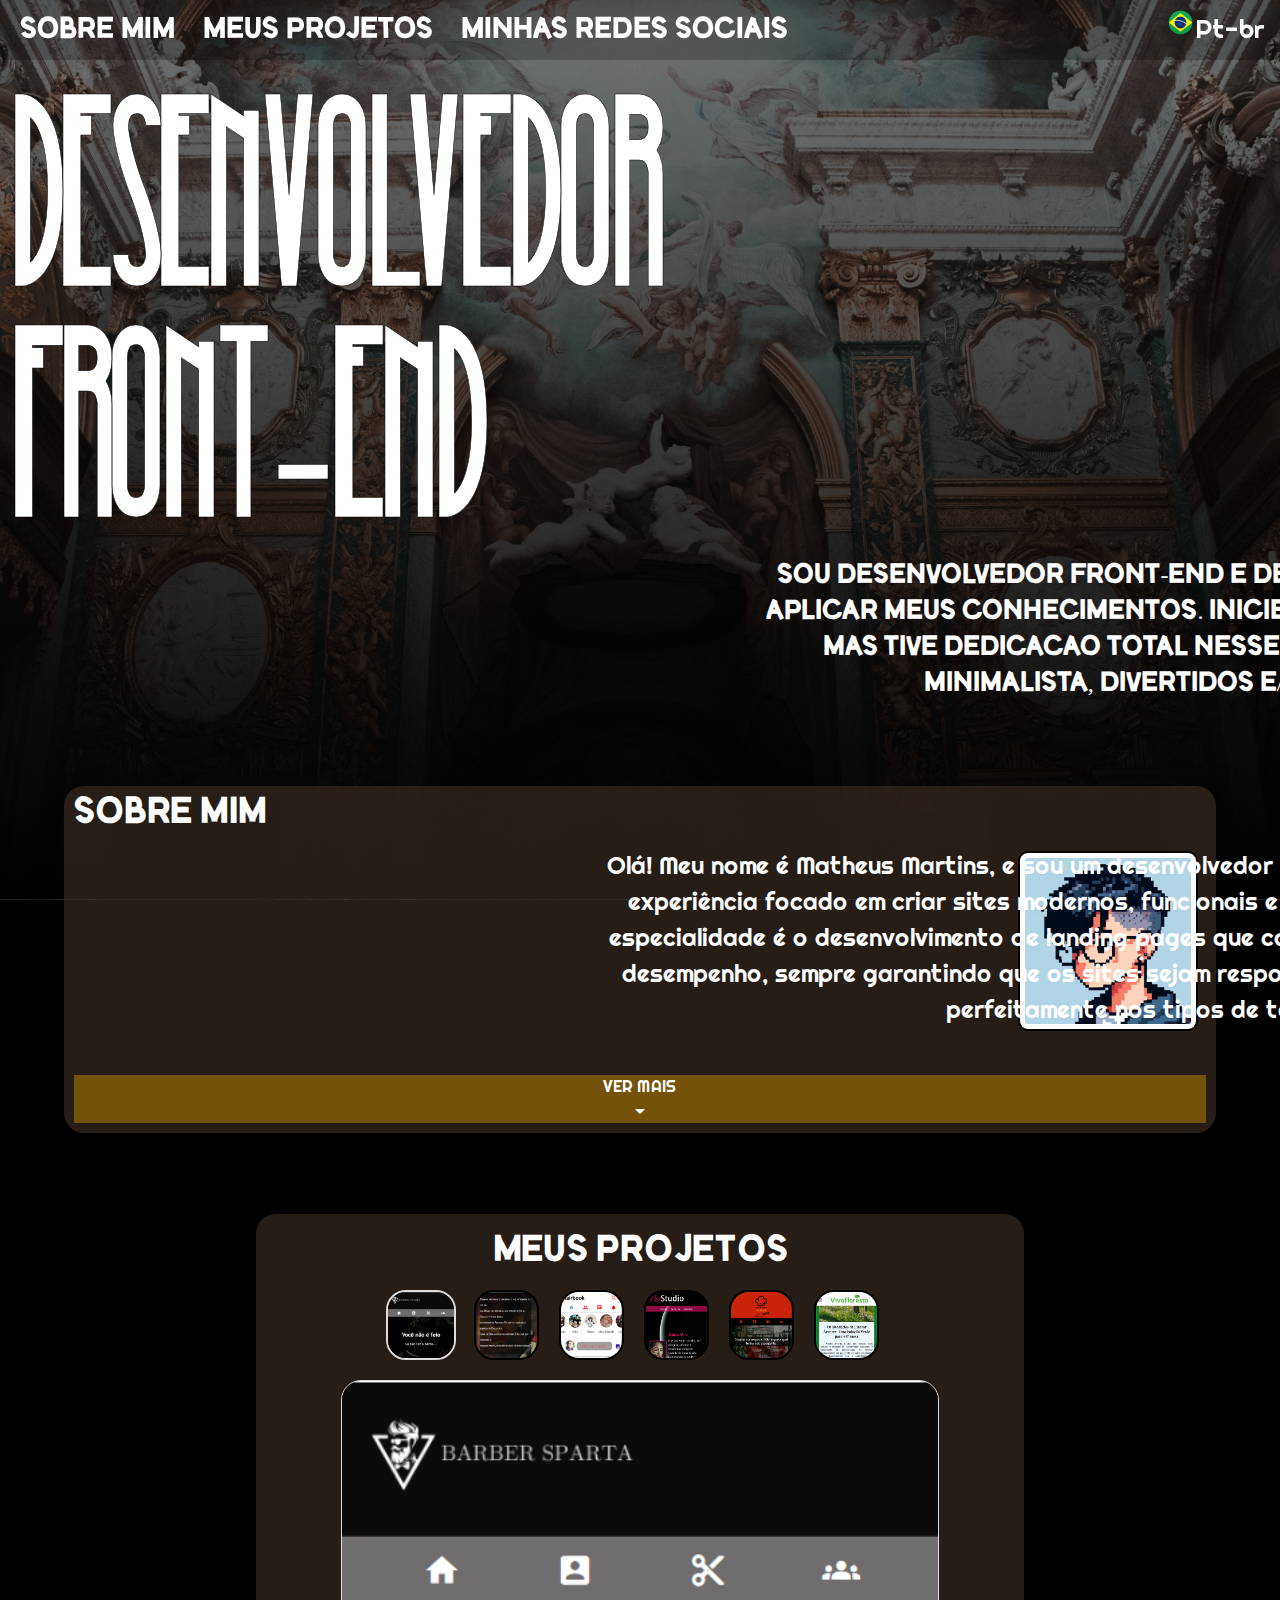
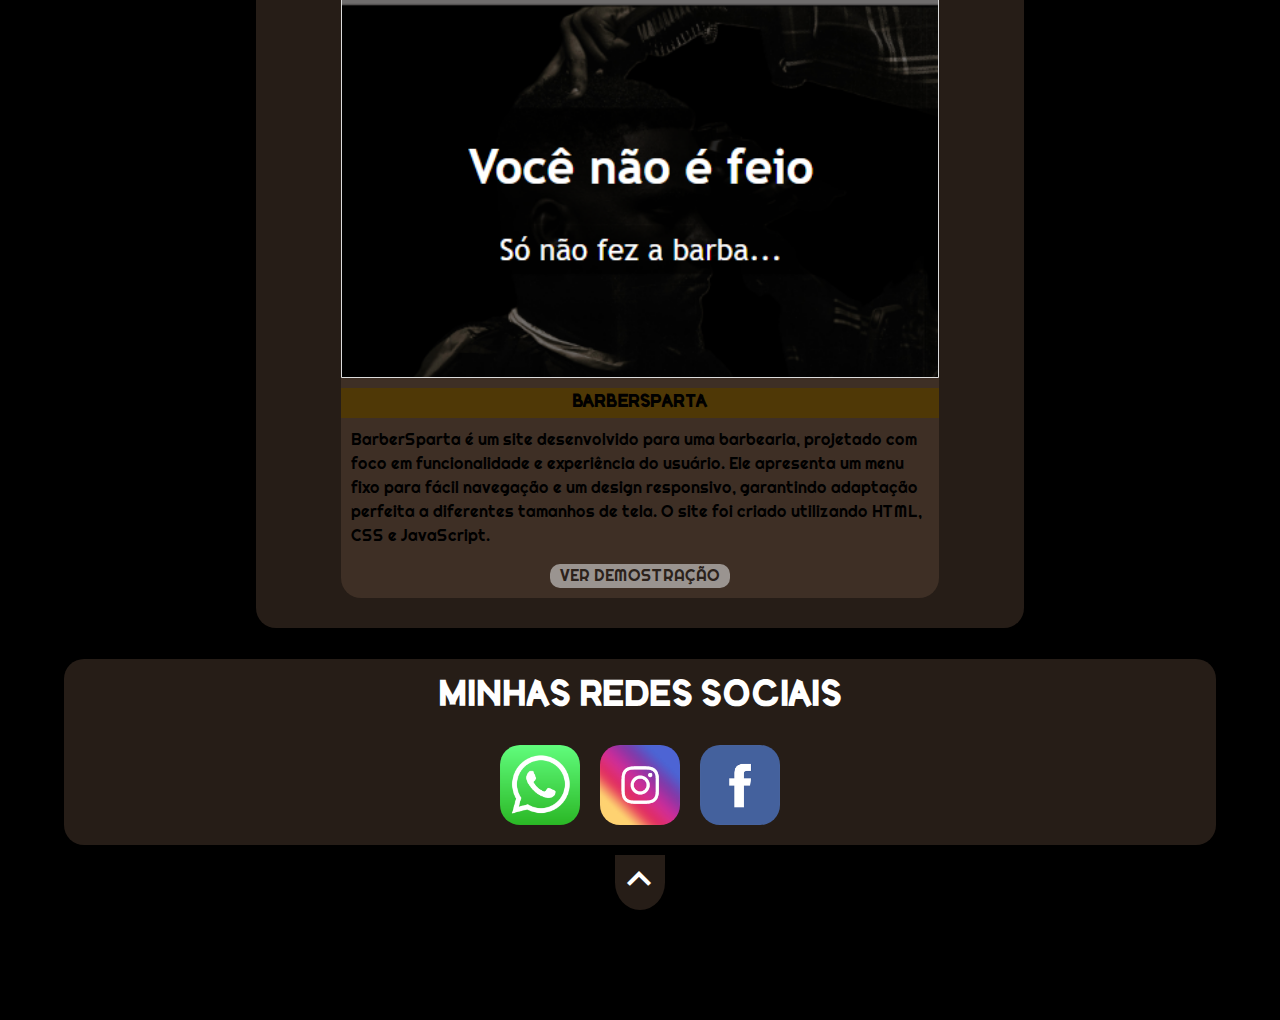
==== commit 031903f7: "14/12/24" ====
--- a/index.html
+++ b/index.html
@@ -16,21 +16,26 @@
         <nav id="telanav1">
             <a href="#1"><abbr title="Sobre mim"><i class="material-icons" id="menu">assignment_ind</i></abbr></a>
             <a href="#2"><abbr title="Meus projetos"><i class="material-icons" id="menu">library_books</i></abbr></a>
+            <a href="#3"><abbr title="Contato"><i class="material-icons" id="menu">email</i></abbr></a>
 
-            <a href="#3"><abbr title="Contato"><i class="material-icons" id="menu2">email</i></abbr></a>
+            
+            
+            <img src="img/flag-brazil3.png" alt="" id="menu3">
         </nav>
         <nav id="telanav2">
             <a href="#1">SOBRE MIM</a>
             <a href="#2">MEUS PROJETOS</a>
+            <a href="#3">MINHAS REDES SOCIAIS</a>
 
-            <a href="#3" id="telamenu">MINHAS REDES SOCIAIS</a>
+            <div id="menu3"><img src="img/flag-brazil3.png" alt=""><p>Pt-br</p></div>
+
         </nav>
        
     </header>
     <main>
         <section>
             <h1 id="titulo" class="animate__animated">Desenvolvedor <br>Front-End</h1>
-            <p>SOU DESENVOLVEDOR FRONT-END E DESIGNER EM BUSCA DE APRIMORAR E APLICAR MEUS CONHECIMENTOS. INICIEI MINHA CARREIRA A POUCO TEMPO, MAS TIVE DEDICAÇÃO TOTAL NESSES QUASE DOIS ANOS. ADORO DESIGN MINIMALISTA, DIVERTIDOS E/OU PROFISSIONAIS. ADORO ANIMAIS, TECNOLOGIA E ARTE.</p>
+            <p class="desc-in">SOU DESENVOLVEDOR FRONT-END E DESIGNER EM BUSCA DE APRIMORAR E APLICAR MEUS CONHECIMENTOS. INICIEI MINHA CARREIRA A POUCO TEMPO, MAS TIVE DEDICAÇÃO TOTAL NESSES QUASE DOIS ANOS. ADORO DESIGN MINIMALISTA, DIVERTIDOS E/OU PROFISSIONAIS. ADORO ANIMAIS, TECNOLOGIA E ARTE.</p>
         </section>
 
         <div id="1" style="position: relative; top: -40px; height: 1px; background-color: transparent;">
@@ -41,6 +46,7 @@
             <h1>Sobre mim</h1>
             <img src="img/eu.jpeg" alt="desenho matheus" id="perfil" onmouseover="mudarback()" onmouseout="voltarback()" onclick="alternarback()">
             <p id="incom">Olá! Meu nome é Matheus Martins, e sou um desenvolvedor web com 2 anos de experiência focado em criar sites modernos, funcionais e adaptáveis.</p>
+            <p id="incom2">Olá! Meu nome é Matheus Martins, e sou um desenvolvedor web com 2 anos de experiência focado em criar sites modernos, funcionais e adaptáveis. Minha especialidade é o desenvolvimento de landing pages que combinam estética e desempenho, sempre garantindo que os sites sejam responsivos e funcionem perfeitamente nos tipos de tela mais populares.</p>
             <p id="completo">Olá! Meu nome é Matheus Martins, e sou um desenvolvedor web com 2 anos de experiência focado em criar sites modernos, funcionais e adaptáveis. Minha especialidade é o desenvolvimento de landing pages que combinam estética e desempenho, sempre garantindo que os sites sejam responsivos e funcionem perfeitamente nos tipos de tela mais populares. Também gosto de explorar criatividade ao criar sites temáticos, transformando ideias únicas em experiências digitais cativantes. Com habilidades em HTML, CSS, JavaScript, Bootstrap e design gráfico, estou sempre buscando aprender e evoluir para entregar soluções de alta qualidade.</p>
             <div id="vermais" onclick="verm()">
                 <i class="material-icons" id="arrowup">arrow_drop_up</i>
--- a/estilo/style.css
+++ b/estilo/style.css
@@ -102,6 +102,16 @@
     padding: 0px 5px;
     float: right;
     cursor: pointer;
+    margin-left: 0px;
+}
+
+#menu3 {
+    width: 33px;
+    border-radius: 50%;
+    padding: 0px 5px;
+    margin-left: 50px;
+    float: right;
+    cursor: pointer;
 }
 
 main {
@@ -134,6 +144,10 @@
     
 }
 
+.desc-in {
+    font-family: var(--font2);
+}
+
 
 
 
@@ -143,6 +157,7 @@
     width: 90vw;
     margin: 0px auto;
     margin-top: 30px;
+    margin-bottom: 50px;
     border-radius: 20px;
     padding: 10px;
     height: max-content;
@@ -175,6 +190,10 @@
     border: 2px solid black;
     background-color: #ffffff;
     border-radius: 10px;
+}
+
+#incom2 {
+    display: none;
 }
 
 #completo {
@@ -260,6 +279,7 @@
     border-radius: 20px;
     padding: 10px;
     
+    
 }
 
 #meusprojetos > h1 {
@@ -330,6 +350,7 @@
     width: 80%;
     border-radius: 20px 20px 20px 20px;
     padding-bottom: 10px;
+    margin: 20px auto;
 }
 
 .mostrarimg  img {
@@ -375,10 +396,14 @@
 
 #barberscard {
     display: block;
+    
+    
 }
 
 .mostrarimg > div {
     display: none;
+    margin: auto;
+    
 }
 
 
@@ -453,7 +478,7 @@
     width: 210px;
 }
 
-@media screen and (min-Width:845px) {
+@media screen and (min-Width:768px) {
 
     nav{
         background-color: rgba(0, 0, 0, 0.614);
@@ -487,12 +512,40 @@
         
     }
 
+    #menu3 {
+        width: fit-content;
+        display: flex;
+        border-radius: 50%;
+        padding: 0px 5px;
+        margin-left: 50px;
+        float: right;
+        cursor: pointer;
+        
+    }
+
+    #menu3 > img {
+        width: 25px;
+        height: 25px;
+        margin-right: 2px;
+    }
+
+    #menu3 > p {
+        color: white;
+        font-family: var(--font5);
+    }
+
+    .desc-in {
+        width: 80%;
+        margin-left: auto;
+        margin-right: 10px;
+    }
+
     #sobremim {
-        height: 300px;
+        height: fit-content;
     }
 
     #perfil {
-        width: 230px;
+        width: 180px;
         padding: 5px;
         float: right;
         border: 2px solid black;
@@ -508,8 +561,27 @@
         text-align: center;
     }
 
-
-    }
+    #incom {
+        display: none;
+
+    }
+
+    #incom2 {
+        display: block;
+    }
+
+    .projs {
+        margin: auto;
+        
+       
+        text-align: center;
+        width: 70%;
+        
+    }
+
+        }
+
+        
 
 
 
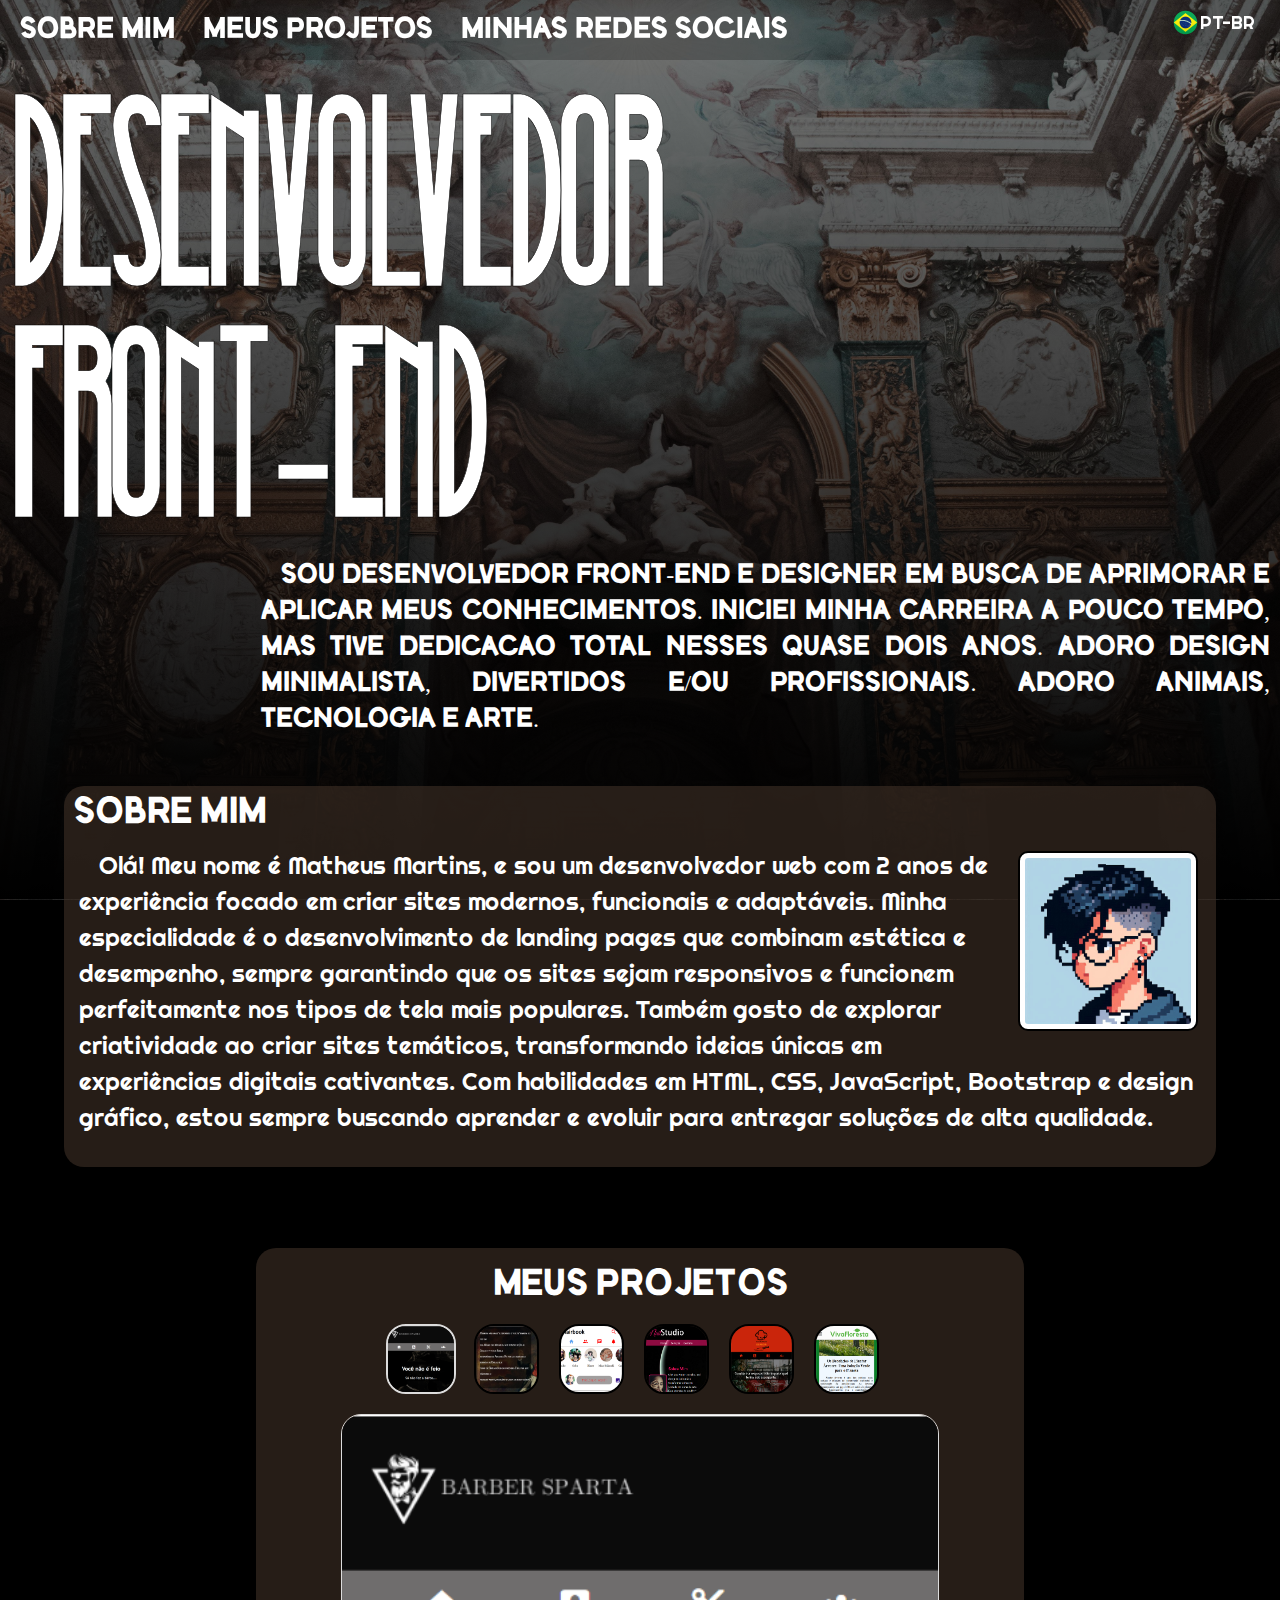
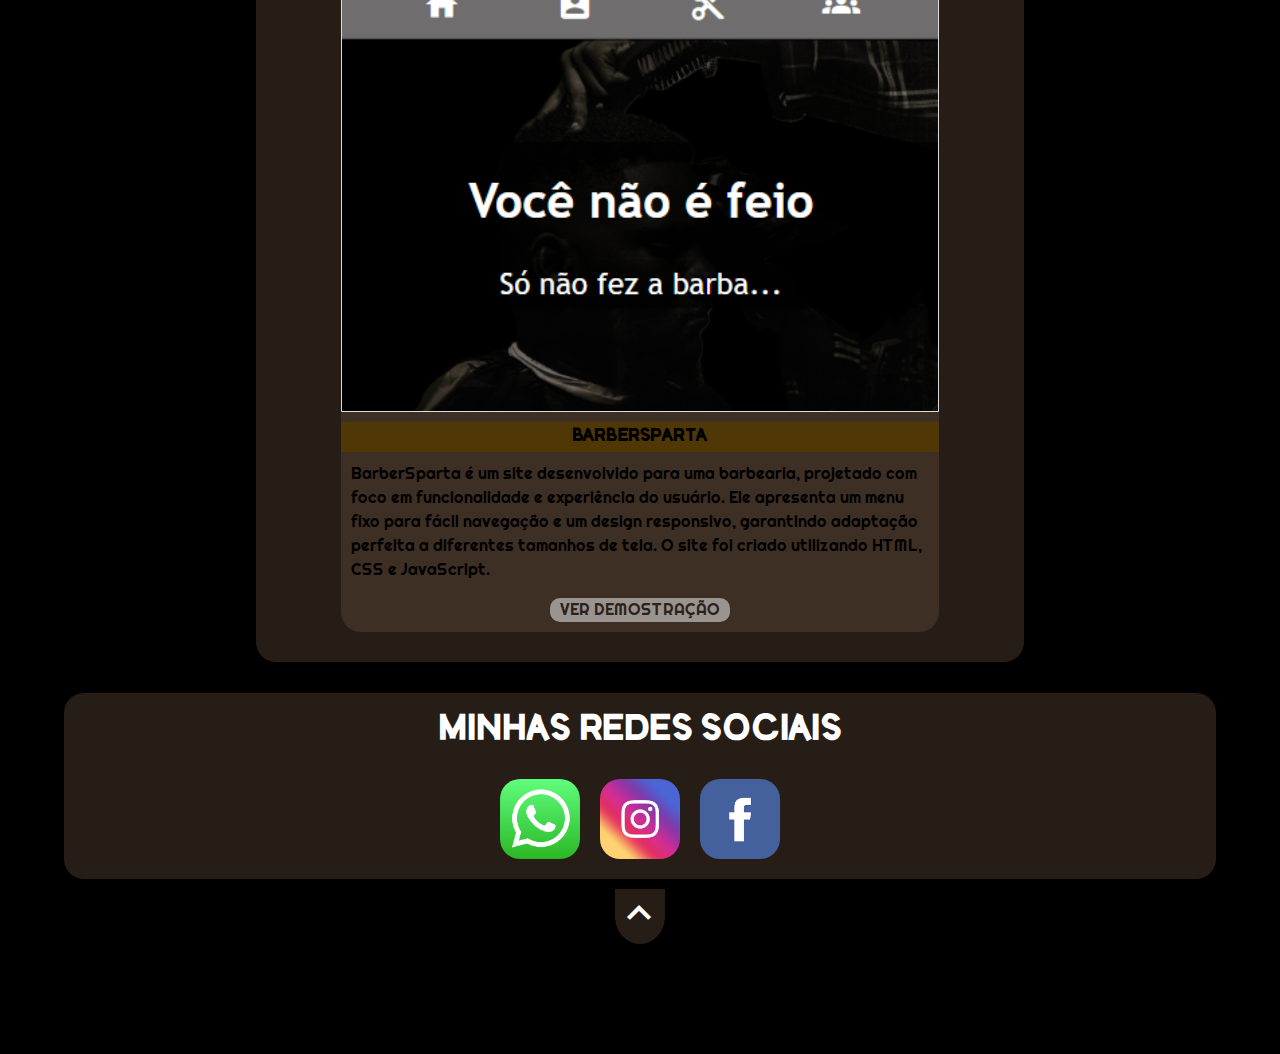
==== commit f5f5b850: "20/12/24" ====
--- a/index.html
+++ b/index.html
@@ -20,14 +20,23 @@
 
             
             
-            <img src="img/flag-brazil3.png" alt="" id="menu3">
+            <div class="idioma">
+                <img src="img/flag-brazil3.png" alt="" id="menu3">
+                <a href="index-en.html" id="menu4"><img src="img/flag-united-statesp.png" alt="" ></a>
+                
+            </div>
         </nav>
         <nav id="telanav2">
             <a href="#1">SOBRE MIM</a>
             <a href="#2">MEUS PROJETOS</a>
             <a href="#3">MINHAS REDES SOCIAIS</a>
 
-            <div id="menu3"><img src="img/flag-brazil3.png" alt=""><p>Pt-br</p></div>
+            <div class="idioma">
+                <div id="menu3"><img src="img/flag-brazil3.png" alt=""><p>PT-BR</p></div>
+                <a href="index-en.html" id="menu4">
+                    <div ><img src="img/flag-united-statesp.png" alt=""><p>USA</p></div>
+                </a>
+            </div>
 
         </nav>
        
@@ -81,42 +90,55 @@
                     <img src="img/barbercardmini.png" alt="">
                     <h2>BarberSparta</h2>
                     <p>BarberSparta é um site desenvolvido para uma barbearia, projetado com foco em funcionalidade e experiência do usuário. Ele apresenta um menu fixo para fácil navegação e um design responsivo, garantindo adaptação perfeita a diferentes tamanhos de tela. O site foi criado utilizando HTML, CSS e JavaScript.</p>
-                    <p id="verdemo">VER DEMOSTRAÇÃO</p>
+                    <a href="https://mattyns.github.io/Barber/" target="_blank">
+                        <p id="verdemo">VER DEMOSTRAÇÃO</p>
+                    </a>
                 </div>
 
                 <div id="divinacard">
                     <img src="img/divinacard.png" alt="">
                     <h2>Divina Comédia</h2>
                     <p>Este é um projeto experimental criado para aprimorar meus conhecimentos sobre planos de fundo. Ele utiliza um trecho do livro A Divina Comédia, de Dante Alighieri, uma obra pela qual sou muito admirador. O projeto apresenta uma transição fluida de plano de fundo que ocorre à medida que você rola a página para baixo, proporcionando uma experiência visual dinâmica. Foi desenvolvido exclusivamente com HTML e CSS.</p>
-                    <p id="verdemo">VER DEMOSTRAÇÃO</p>
+                    <a href="https://mattyns.github.io/divina/" target="_blank">
+                        <p id="verdemo">VER DEMOSTRAÇÃO</p>
+                    </a>
                 </div>
 
                 <div id="haircard">
                     <img src="img/haircardmini.png" alt="">
                     <h2>Hairbook</h2>
-                    <p>Este é um site inspirado no design do Facebook, criado como um projeto de estudo. Embora não funcione como uma rede social, serve como uma demonstração visual das interfaces e funcionalidades básicas. O projeto ainda está em desenvolvimento e possui alguns bugs que pretendo resolver no futuro. Foi desenvolvido utilizando HTML, CSS e JavaScript, e proporcionou um grande aprendizado ao longo do processo.</p>
-                    <p id="verdemo">VER DEMOSTRAÇÃO</p>
+                    <p>Este é um site inspirado no design do Facebook, criado como um projeto de estudo. Embora não funcione como uma rede social, serve como uma demonstração visual das interfaces e funcionalidades básicas. O projeto ainda está em desenvolvimento e possui alguns bugs que pretendo resolver no futuro. Foi desenvolvido utilizando HTML, CSS e JavaScript, e proporcionou um grande aprendizado ao longo do processo. <br>
+                    Obs:Ele ainda tem alguns bugs em diferentes tamanhos de tela.</p>
+                    <a href="https://mattyns.github.io/hairbook/index.html" target="_blank">
+                        <p id="verdemo">VER DEMOSTRAÇÃO</p>
+                    </a>
                 </div>
 
                 <div id="nailcard">
                     <img src="img/nailcardmini.png" alt="">
                     <h2>NailStudio</h2>
                     <p>NailStudio é um site dedicado ao design de unhas, criado para facilitar o agendamento de horários diretamente pelo WhatsApp. Ele conta com um menu fixo para navegação e uma barra lateral integrada com links para redes sociais. O projeto foi desenvolvido utilizando HTML e CSS.</p>
-                    <p id="verdemo">VER DEMOSTRAÇÃO</p>
+                    <a href="https://mattyns.github.io/nailannie/" target="_blank">
+                        <p id="verdemo">VER DEMOSTRAÇÃO</p>
+                    </a>
                 </div>
 
                 <div id="osaborcard">
                     <img src="img/osaborcardmini.png" alt="">
                     <h2>OSabor</h2>
                     <p>O Sabor é um site criado para um restaurante caseiro, projetado com uma paleta de cores agradáveis para transmitir aconchego e hospitalidade. Ele apresenta uma seção dedicada aos principais pratos, destacando o cardápio de forma atrativa. O projeto foi desenvolvido utilizando HTML, CSS e uma pequena implementação de JavaScript.</p>
-                    <p id="verdemo">VER DEMOSTRAÇÃO</p>
+                    <a href="https://mattyns.github.io/Osabor/" target="_blank">
+                        <p id="verdemo">VER DEMOSTRAÇÃO</p>
+                    </a>
                 </div>
 
                 <div id="vivaflorestacard">
                     <img src="img/vivaflorestacardmini.png" alt="">
                     <h2>VivaFloresta</h2>
                     <p>VivaFloresta é um site dedicado à proteção ambiental, com o objetivo de conscientizar sobre a preservação do meio ambiente. Ele apresenta cards informativos com matérias sobre sustentabilidade e inclui um jogo interativo e educativo que ensina práticas de reciclagem. O projeto foi desenvolvido utilizando HTML, CSS e JavaScript.</p>
-                    <p id="verdemo">VER DEMOSTRAÇÃO</p>
+                    <a href="https://mattyns.github.io/VivaFloresta/" target="_blank">
+                        <p id="verdemo">VER DEMOSTRAÇÃO</p>
+                    </a>
                 </div>
 
             </div>
--- a/estilo/style.css
+++ b/estilo/style.css
@@ -105,13 +105,42 @@
     margin-left: 0px;
 }
 
-#menu3 {
-    width: 33px;
-    border-radius: 50%;
-    padding: 0px 5px;
+.idioma {
+    width: min-content;
+    border-radius: 20px;
+    padding: 10px 5px;
+    margin-top: -10px;
     margin-left: 50px;
     float: right;
     cursor: pointer;
+    
+    
+    
+}
+
+#menu3 {
+    width: 28px;
+    margin-bottom: 5px;
+    
+}
+
+#menu4 {
+    width: 28px;
+    visibility: hidden;
+}
+
+#menu4 > img {
+    width: 28px;
+}
+
+.idioma:hover {
+    background-color:rgb(0, 0, 0);
+    border: 1px solid gainsboro;
+}
+
+.idioma:hover > #menu4 {
+    visibility: visible;
+    
 }
 
 main {
@@ -333,7 +362,7 @@
 }
 
 .projs {
-    width: 80%;
+    width: 100%;
     margin: auto;
     display: flex;
     overflow-x: auto;
@@ -378,6 +407,10 @@
     
 }
 
+.mostrarimg a {
+    text-decoration: none;
+}
+
 #verdemo {
     width: fit-content;
     background-color: rgba(220, 220, 220, 0.585);
@@ -512,26 +545,53 @@
         
     }
 
-    #menu3 {
-        width: fit-content;
-        display: flex;
-        border-radius: 50%;
-        padding: 0px 5px;
-        margin-left: 50px;
+    .idioma {
+        width: max-content;
+        
+        border-radius: 20px;
+        padding: 10px 5px 5px 5px;
         float: right;
         cursor: pointer;
         
     }
 
+    #menu3 {
+        display: flex;
+        width: fit-content;
+    }
+
     #menu3 > img {
         width: 25px;
-        height: 25px;
+        height: fit-content;
         margin-right: 2px;
     }
 
-    #menu3 > p {
+    #menu3  p {
+        width: fit-content;
         color: white;
         font-family: var(--font5);
+    }
+
+    #menu4 {
+        visibility: hidden;
+        display: flex;
+        width: fit-content;
+        height: fit-content;
+        color: white;
+        font-family: var(--font5);
+        text-decoration: none;
+    }
+
+    #menu4 > div {
+        display: flex;
+        width: fit-content;
+        height: fit-content;
+    }
+
+    #menu4 img {
+        width: 25px;
+        height: fit-content;
+        margin-right: 2px;
     }
 
     .desc-in {
@@ -587,15 +647,13 @@
 
 
 
-@media screen and (min-Width:1200px) {
+@media screen and (min-Width:1024px) {
     
 
 
     main > section > p {
         width: 60vw;
         font-size: 1.5em;
-        text-align: right;
-        position: relative;
         left: 38vw;
         
         
@@ -614,6 +672,41 @@
         width: 60vw;
     }
 
-    
+    #incom{
+        display: none;
+
+    }
+
+    #incom2 {
+        display: none;
+    }
+
+    p#completo {
+        visibility: visible;
+        height: fit-content;
+        display: block !important; 
+        text-align: left;
+        
+    }
+
+    #vermais {
+        display: none;
+    }
+
+    #vermais-en {
+        display: none;
+    }
+
+    .idioma {
+        margin-right: 10px;
+    }
+    
+    .idioma p {
+        font-size: 0.7em;
+        display: flex;
+        position: relative;
+        align-items: center;
+        align-self: center;
+    }
     
 }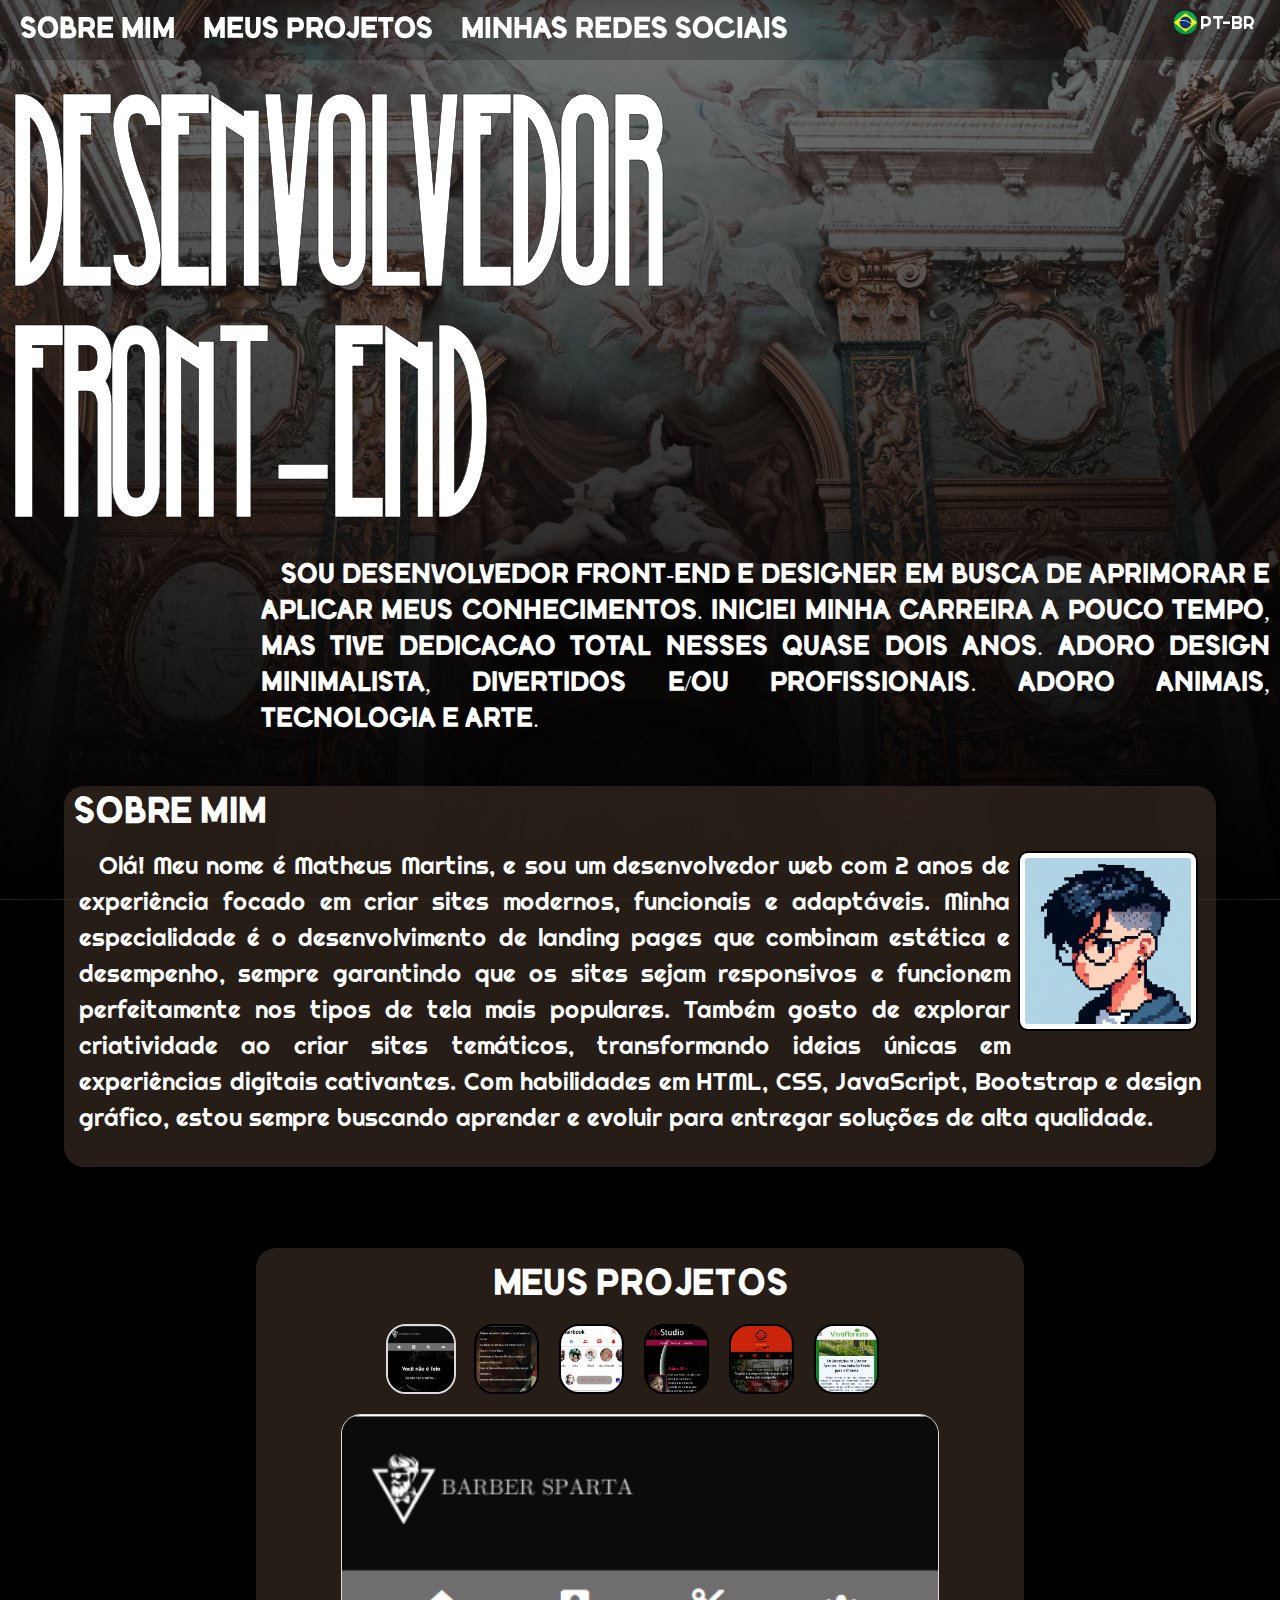
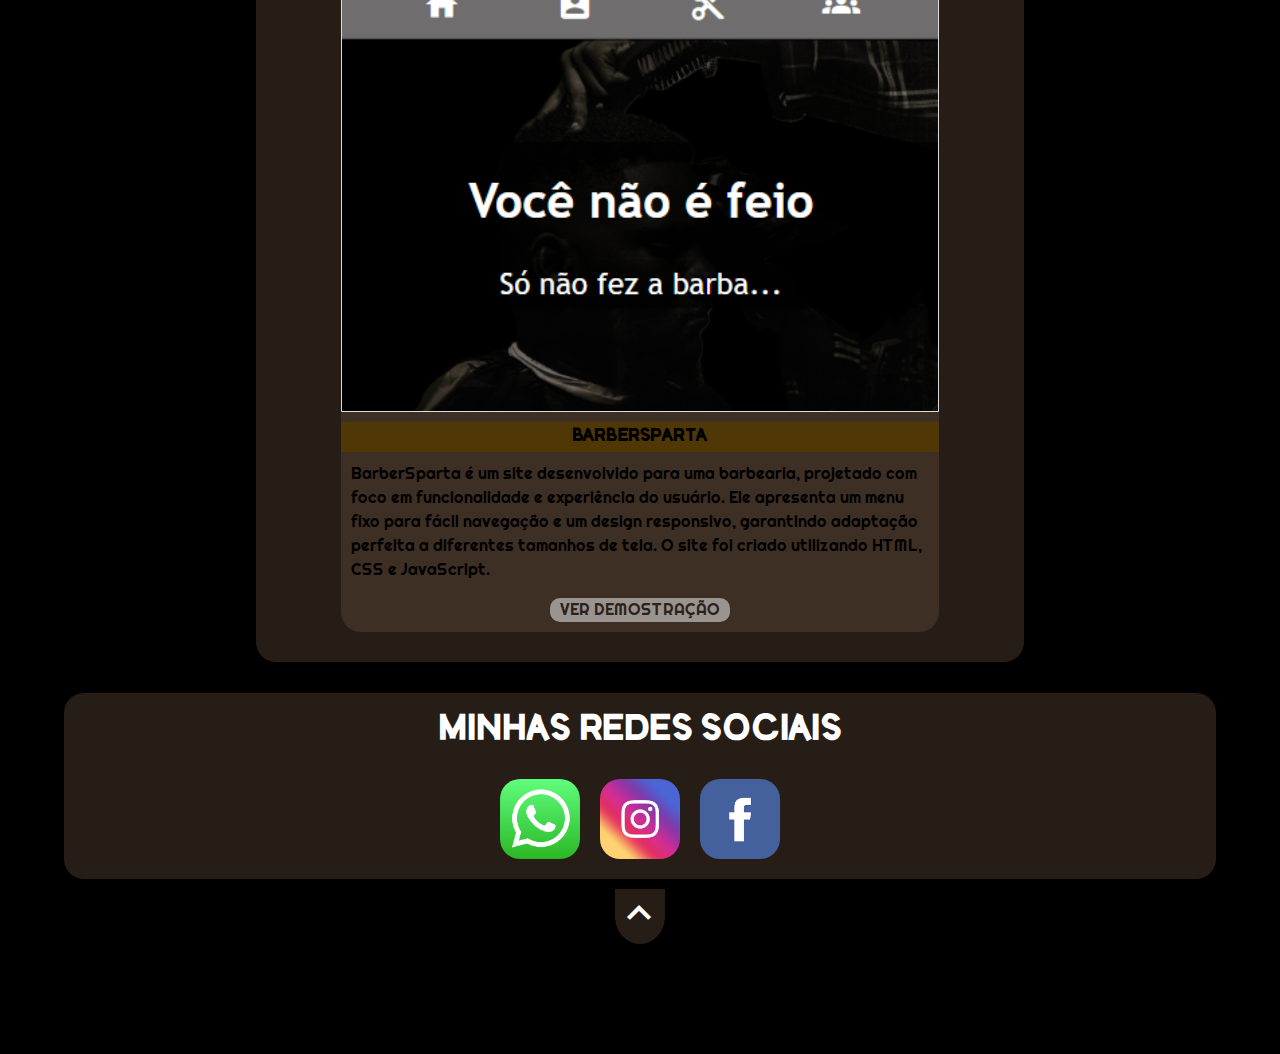
==== commit 1a64a65a: "20/12/24" ====
--- a/index.html
+++ b/index.html
@@ -57,6 +57,8 @@
             <p id="incom">Olá! Meu nome é Matheus Martins, e sou um desenvolvedor web com 2 anos de experiência focado em criar sites modernos, funcionais e adaptáveis.</p>
             <p id="incom2">Olá! Meu nome é Matheus Martins, e sou um desenvolvedor web com 2 anos de experiência focado em criar sites modernos, funcionais e adaptáveis. Minha especialidade é o desenvolvimento de landing pages que combinam estética e desempenho, sempre garantindo que os sites sejam responsivos e funcionem perfeitamente nos tipos de tela mais populares.</p>
             <p id="completo">Olá! Meu nome é Matheus Martins, e sou um desenvolvedor web com 2 anos de experiência focado em criar sites modernos, funcionais e adaptáveis. Minha especialidade é o desenvolvimento de landing pages que combinam estética e desempenho, sempre garantindo que os sites sejam responsivos e funcionem perfeitamente nos tipos de tela mais populares. Também gosto de explorar criatividade ao criar sites temáticos, transformando ideias únicas em experiências digitais cativantes. Com habilidades em HTML, CSS, JavaScript, Bootstrap e design gráfico, estou sempre buscando aprender e evoluir para entregar soluções de alta qualidade.</p>
+            <p id="completo2">Olá! Meu nome é Matheus Martins, e sou um desenvolvedor web com 2 anos de experiência focado em criar sites modernos, funcionais e adaptáveis. Minha especialidade é o desenvolvimento de landing pages que combinam estética e desempenho, sempre garantindo que os sites sejam responsivos e funcionem perfeitamente nos tipos de tela mais populares. Também gosto de explorar criatividade ao criar sites temáticos, transformando ideias únicas em experiências digitais cativantes. Com habilidades em HTML, CSS, JavaScript, Bootstrap e design gráfico, estou sempre buscando aprender e evoluir para entregar soluções de alta qualidade.</p>
+            <p id="completo3">Olá! Meu nome é Matheus Martins, e sou um desenvolvedor web com 2 anos de experiência focado em criar sites modernos, funcionais e adaptáveis. Minha especialidade é o desenvolvimento de landing pages que combinam estética e desempenho, sempre garantindo que os sites sejam responsivos e funcionem perfeitamente nos tipos de tela mais populares. Também gosto de explorar criatividade ao criar sites temáticos, transformando ideias únicas em experiências digitais cativantes. Com habilidades em HTML, CSS, JavaScript, Bootstrap e design gráfico, estou sempre buscando aprender e evoluir para entregar soluções de alta qualidade.</p>
             <div id="vermais" onclick="verm()">
                 <i class="material-icons" id="arrowup">arrow_drop_up</i>
                 <p id="vertext">VER MAIS</p>
--- a/estilo/style.css
+++ b/estilo/style.css
@@ -110,7 +110,7 @@
     border-radius: 20px;
     padding: 10px 5px;
     margin-top: -10px;
-    margin-left: 50px;
+    margin-right: 10px;
     float: right;
     cursor: pointer;
     
@@ -226,11 +226,17 @@
 }
 
 #completo {
-    visibility: hidden;
-    height: 1px;
-    
-    
-}
+    display: none;
+}
+
+#completo2 {
+    display: none;
+}
+
+#completo3 {
+    display: none;
+}
+
 
 #vermais {
     text-align: center;
@@ -630,6 +636,18 @@
         display: block;
     }
 
+    #completo {
+        display: none;
+    }
+
+    #completo2 {
+        display: none;
+    }
+
+    #completo3 {
+        display: none;
+    }
+
     .projs {
         margin: auto;
         
@@ -681,12 +699,17 @@
         display: none;
     }
 
-    p#completo {
-        visibility: visible;
-        height: fit-content;
-        display: block !important; 
-        text-align: left;
-        
+    #completo {
+        display: none;
+        
+    }
+
+    #completo {
+        display: none;
+    }
+
+    #completo {
+        display: block;
     }
 
     #vermais {
